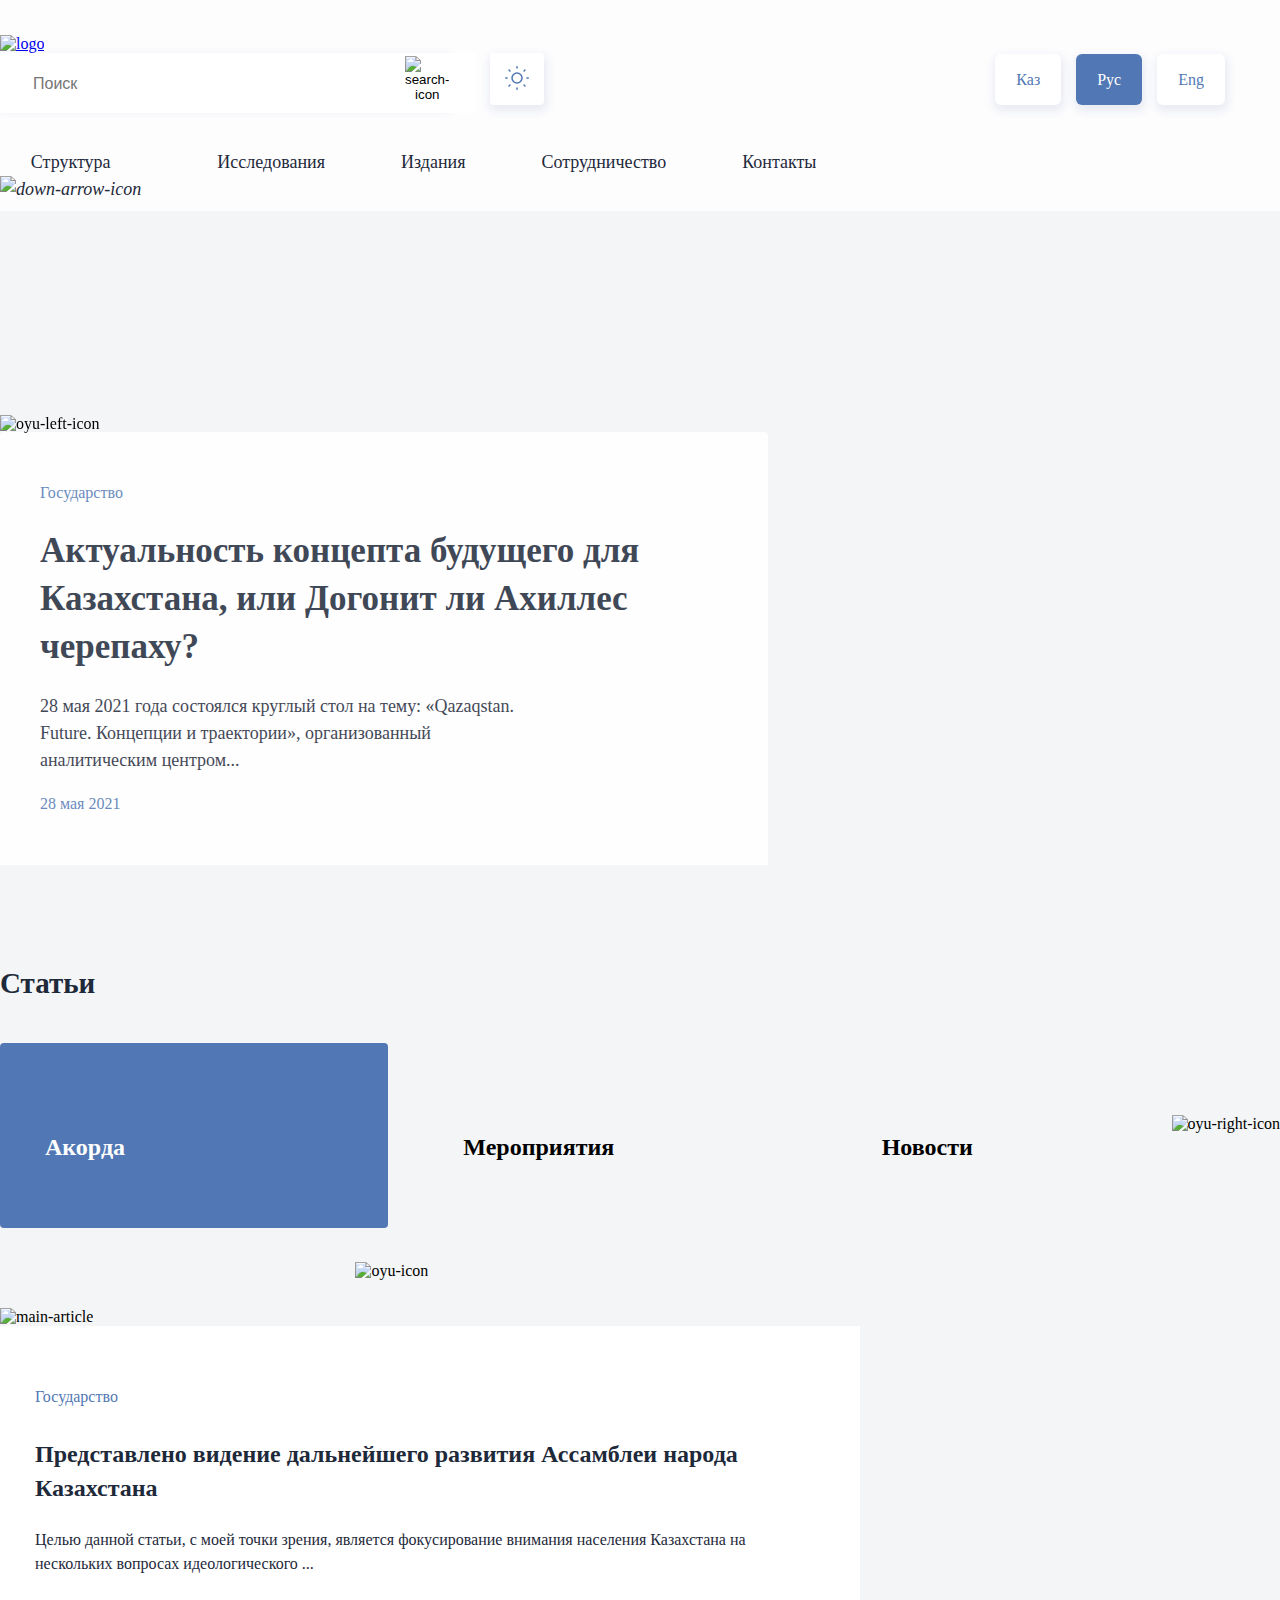
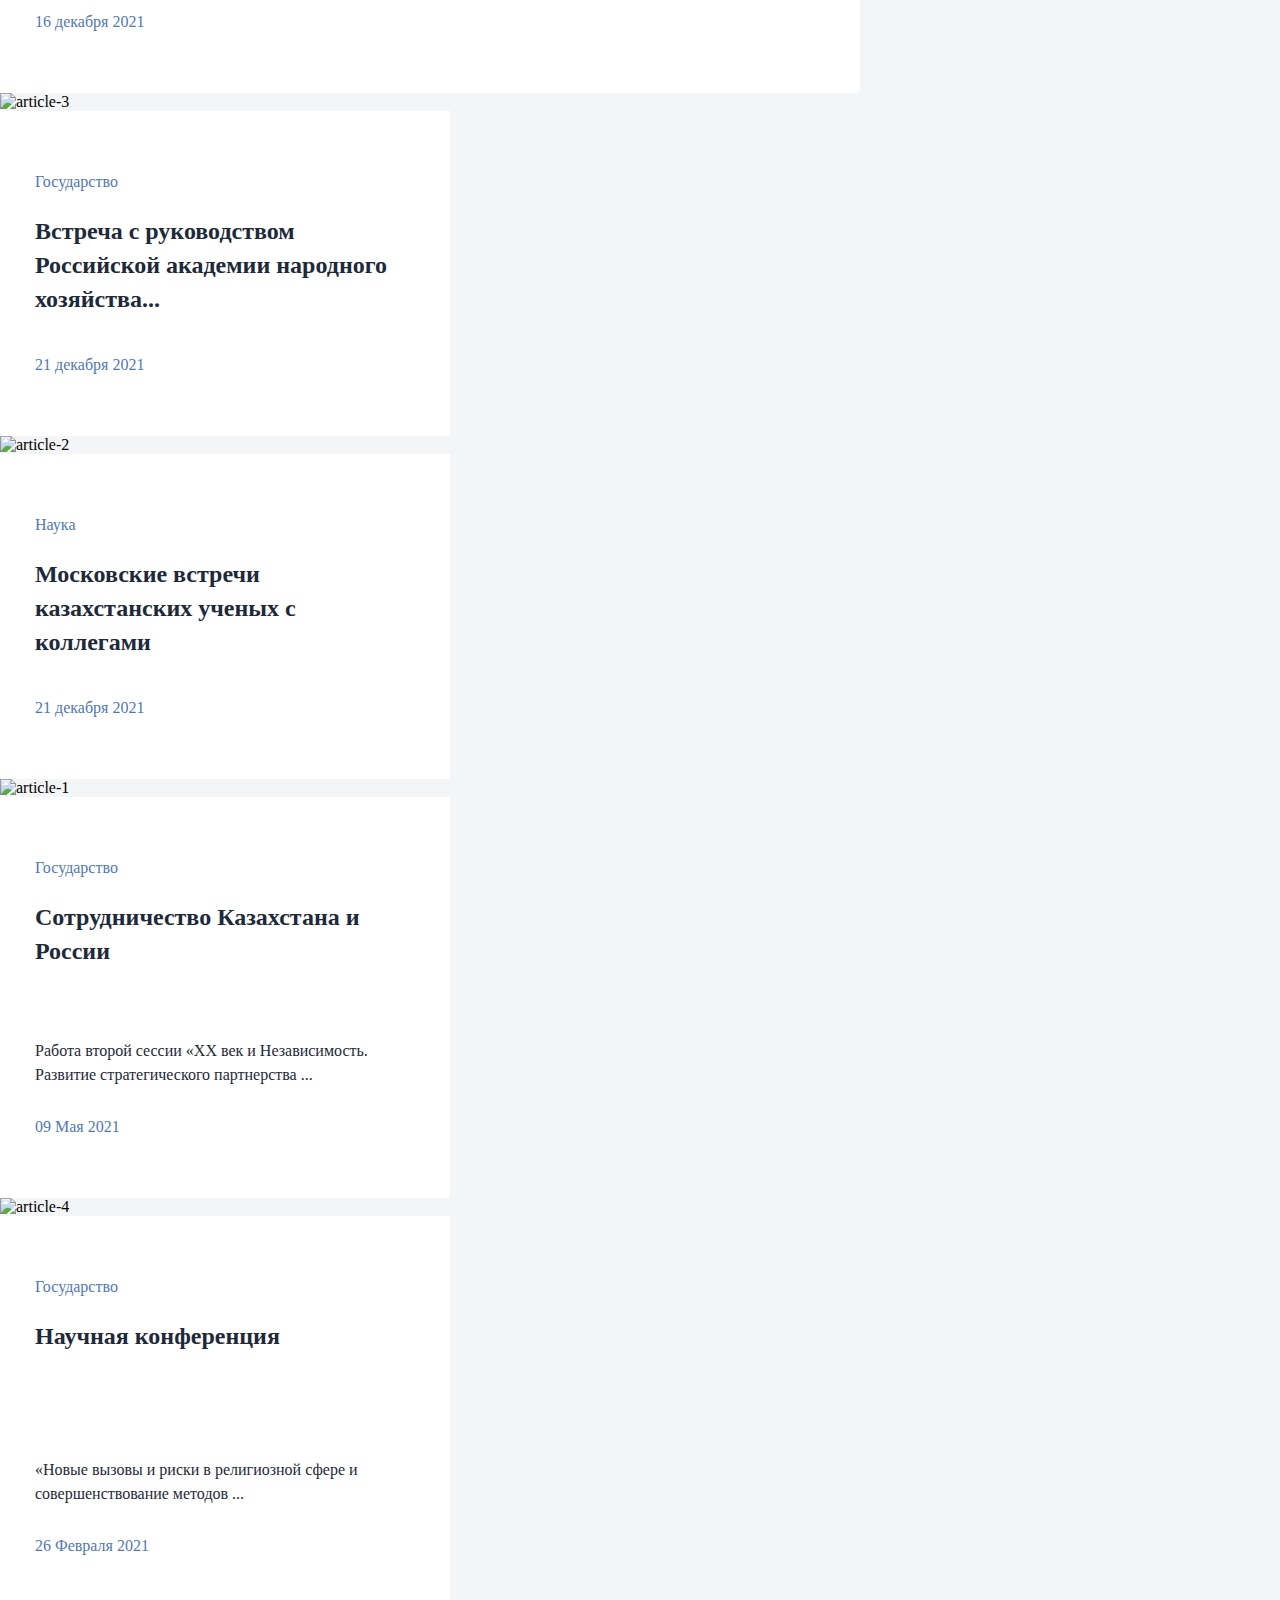
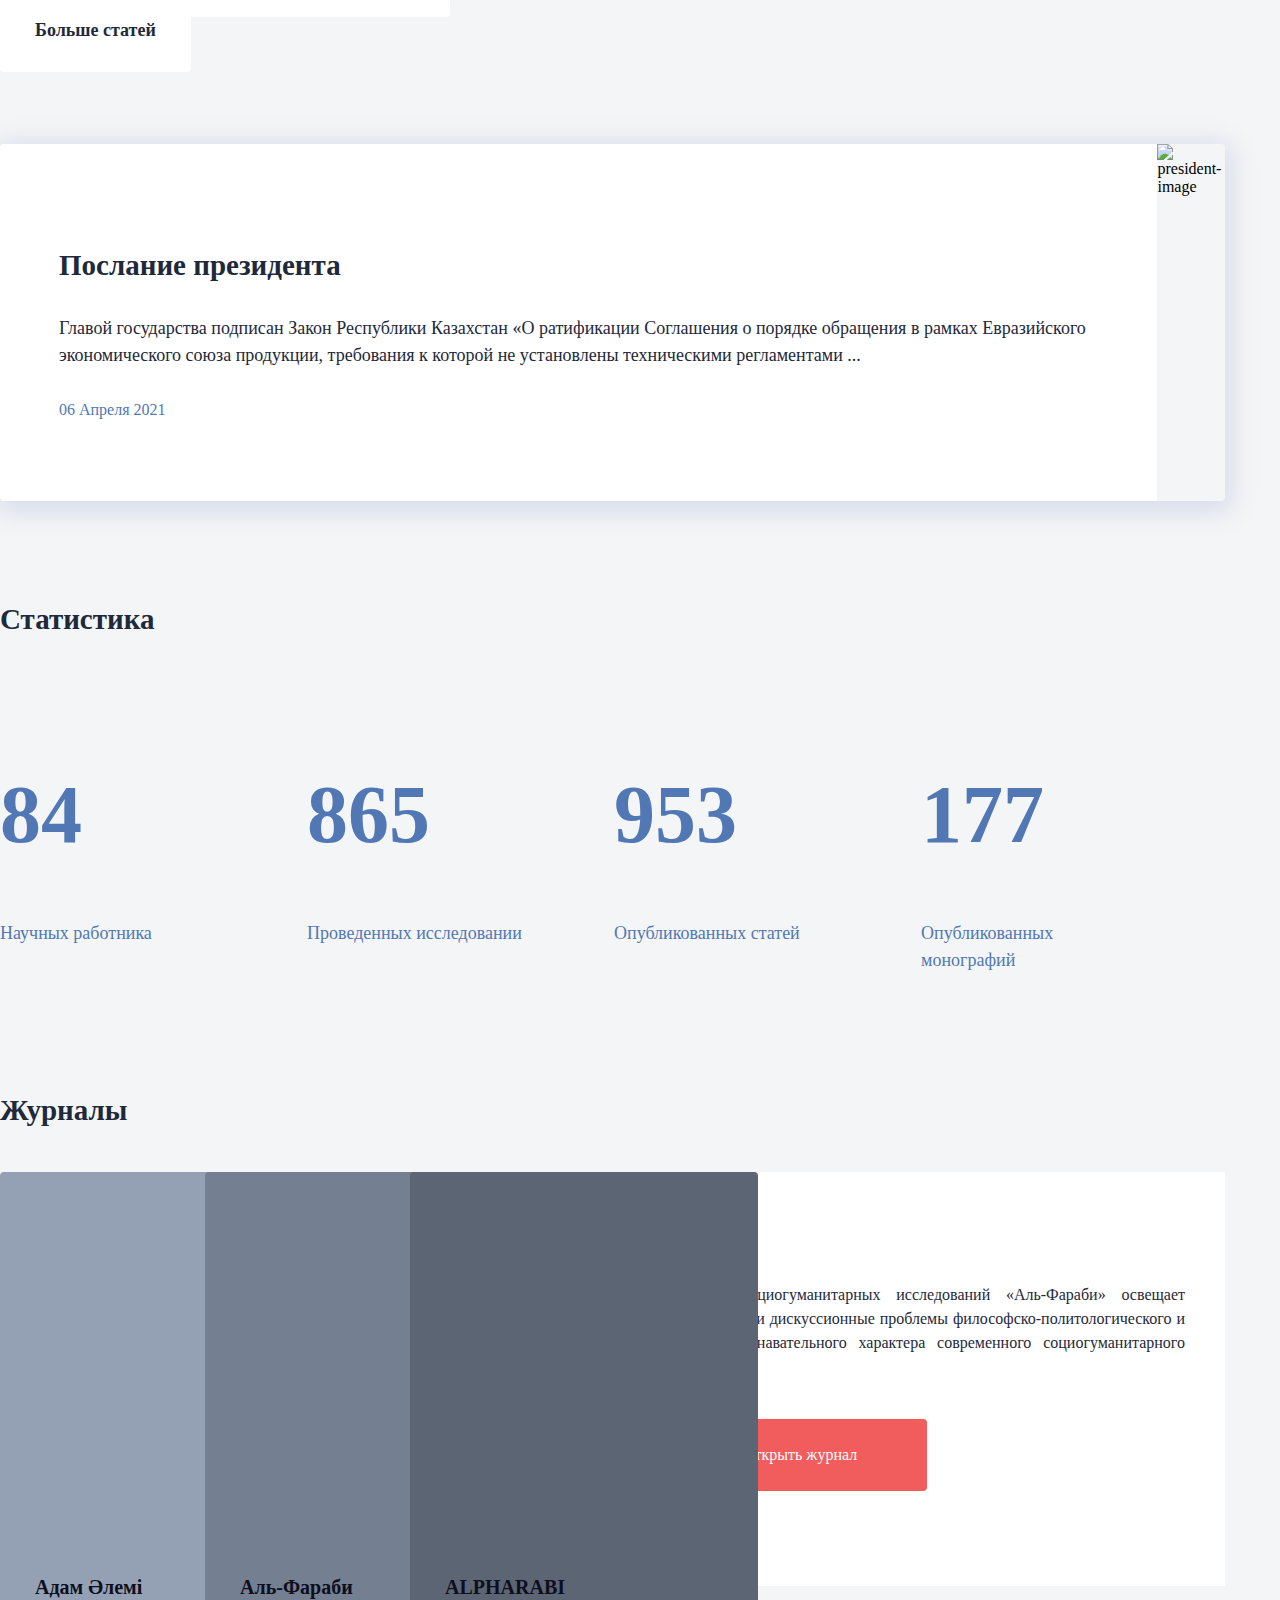
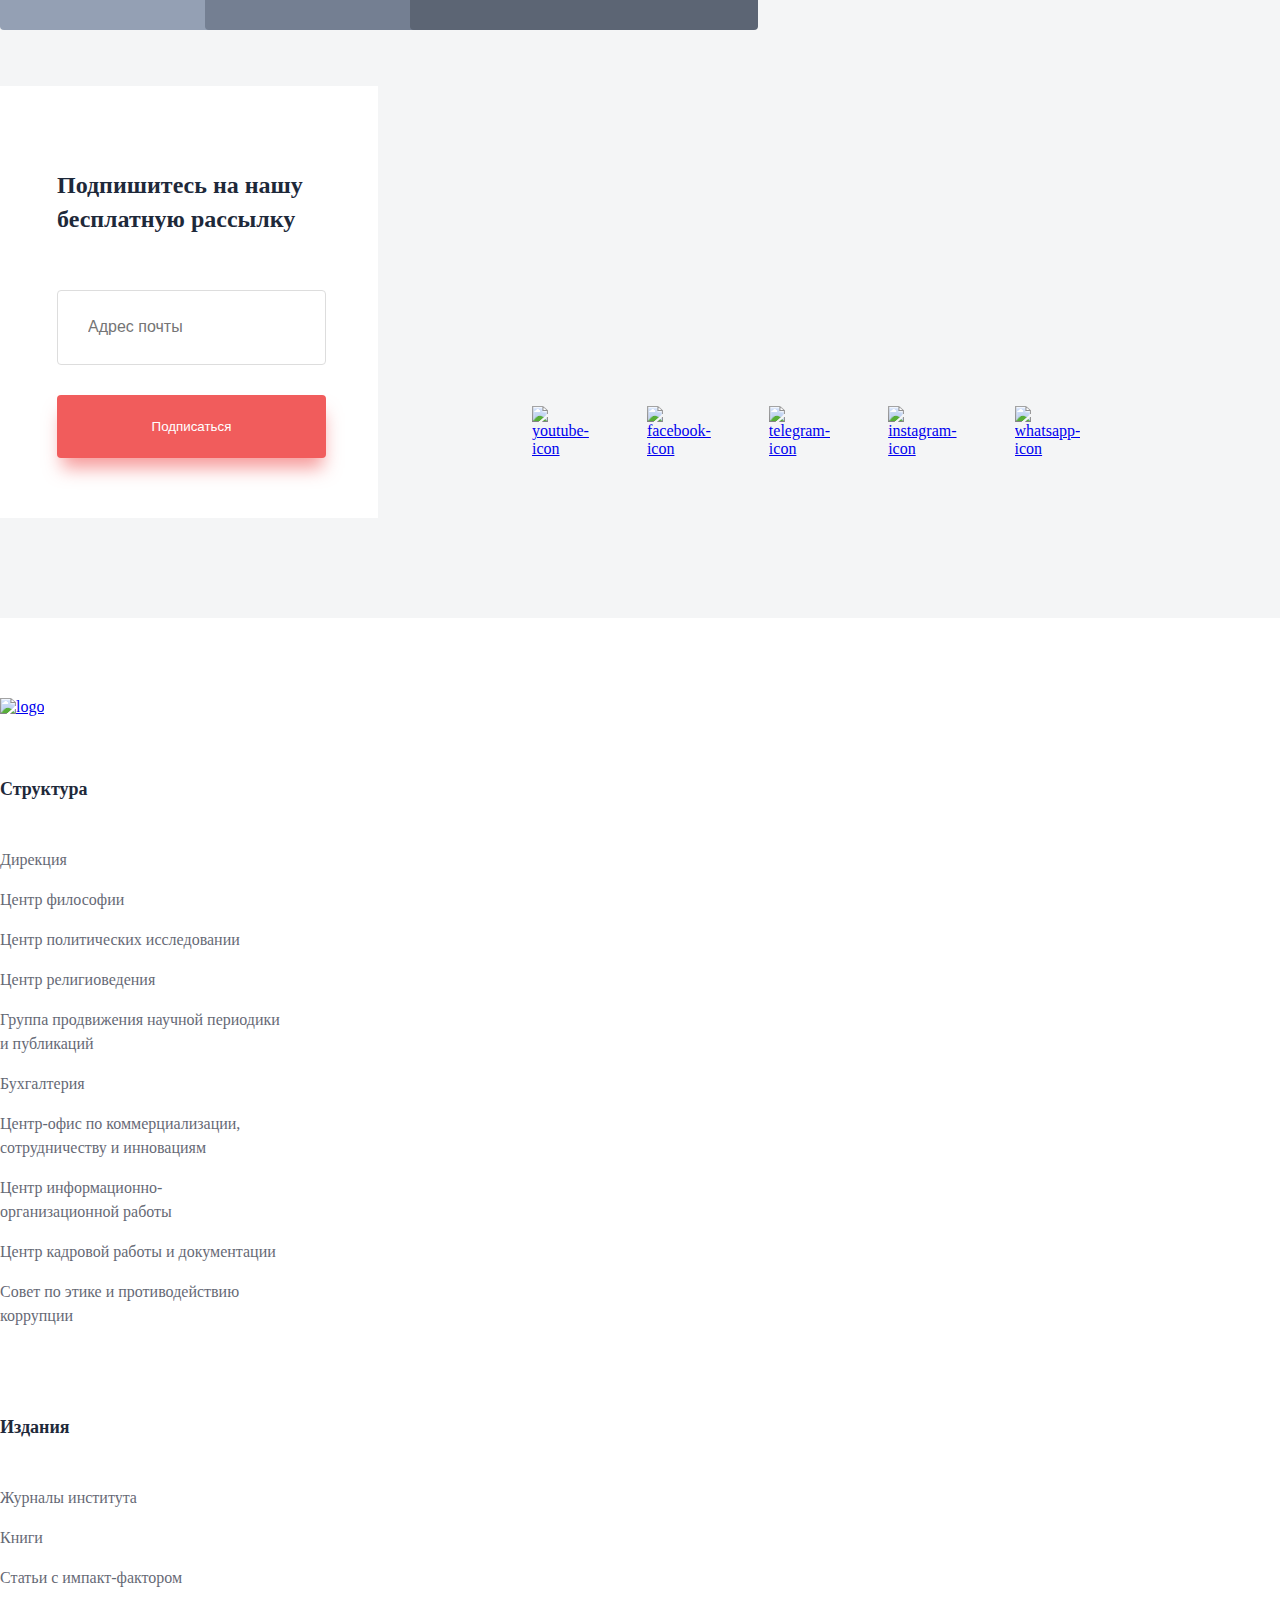
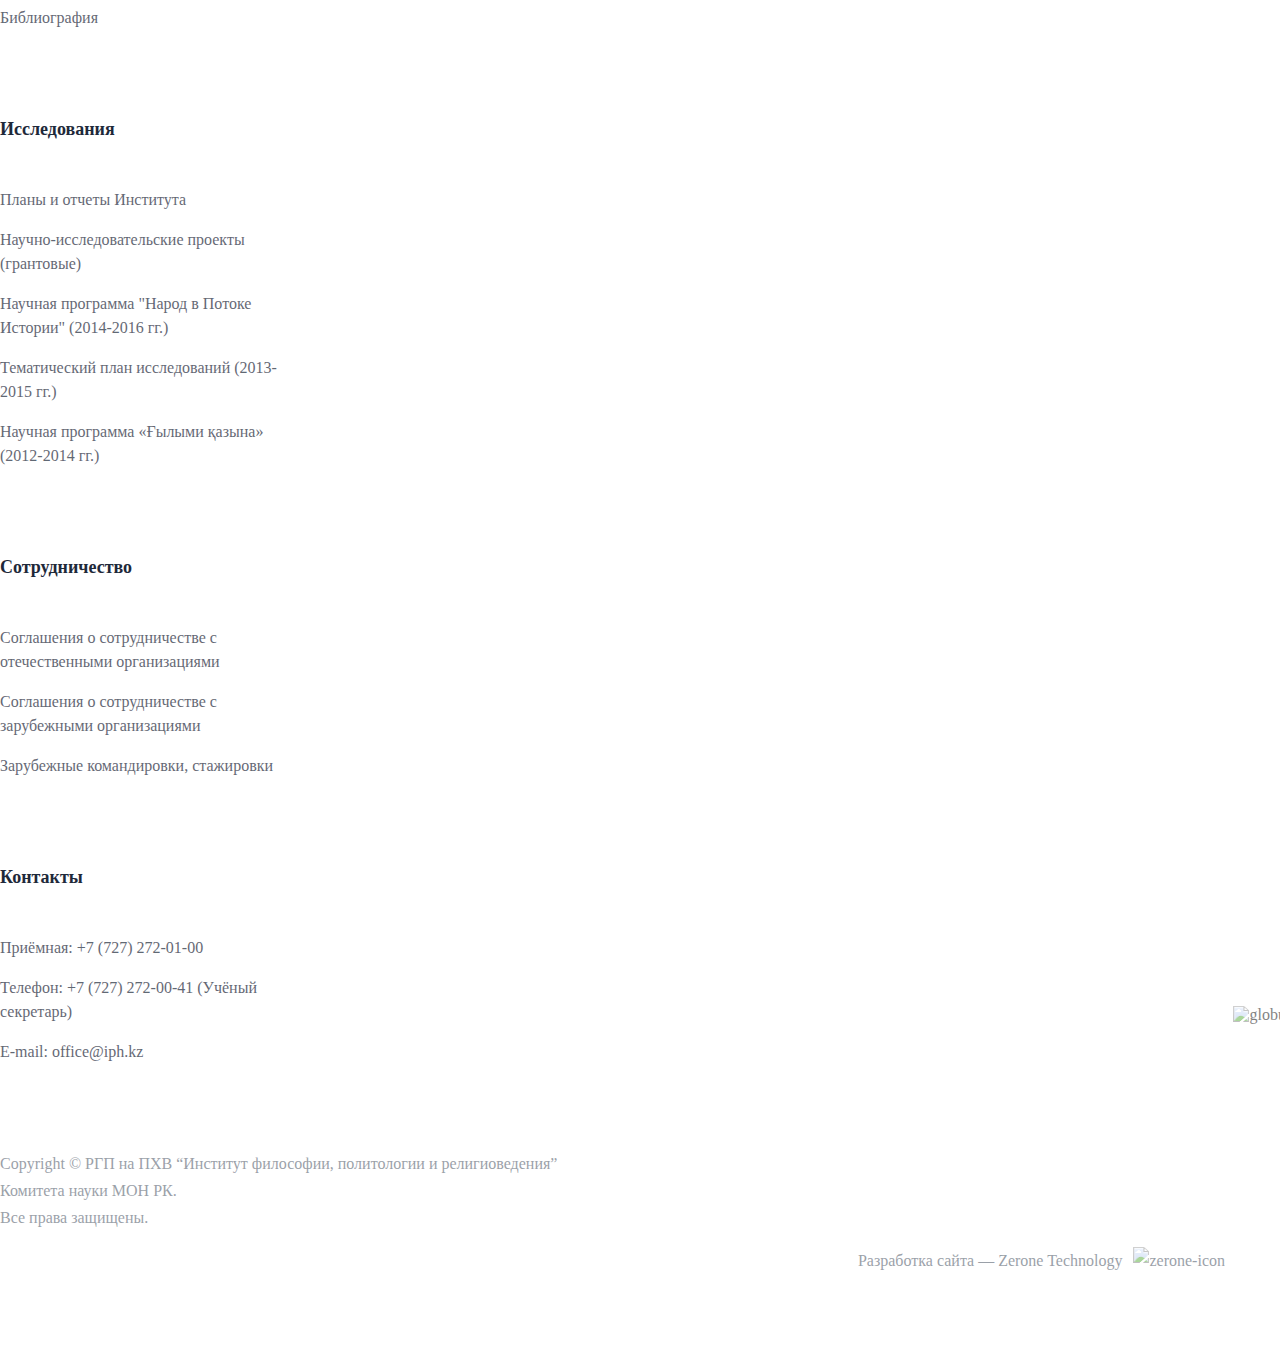
==== index.html @ f0c101c4 "adaptive and dark mode styles" ====
<!DOCTYPE html>
<html lang="ru">
<head>
    <meta charset="UTF-8">
    <meta http-equiv="X-UA-Compatible" content="IE=edge">
    <meta name="viewport" content="width=device-width, initial-scale=1.0">
    <title>Главная</title>
    <link rel="stylesheet" href="css/bootstrap.min.css">
    <link rel="stylesheet" href="css/style.css">
</head>
<body>
    <header>
        <div class="container">
            <div class="header row align-items-center justify-content-space-between">
                <div class="logo col-lg-3 col-md-8">
                    <a href="/">
                        <img class="logo-img" src="img/logo/logo-header.png" alt="logo">
                    </a>
                </div>
                <div class="header-wrapper col-lg-9 col-md-12">
                    <div class="header-top">
                        <button type="submit" class="mobile-search-btn">
                            <img class="basic-search-icon" src="img/search-icon.svg" alt="search-icon">
                            <img class="dark-mode-search-icon" src="img/search-white-icon.svg" alt="search-white-icon">
                        </button>
                        <form class="search">
                            <input type="text" class="search-input" placeholder="Поиск">
                            <button type="submit">
                                <img class="basic-search-icon" src="img/search-icon.svg" alt="search-icon">
                                <img class="dark-mode-search-icon" src="img/search-white-icon.svg" alt="search-white-icon">
                            </button>
                        </form>
                        <div class="page-color-change-btns">
                            <img src="img/basic-theme-btn.svg" alt="basic-theme-btn">
                            <img src="img/dark-theme-btn.svg" alt="dark-theme-btn">
                        </div>
                        <div class="burger-menu">
                            <img src="img/burger-menu.svg" alt="burger-menu">
                        </div>
                        <div class="languages">
                            <a href="#" class="basic-btn lang-btn">Каз</a>
                            <a href="#" class="basic-btn lang-btn active">Рус</a>
                            <a href="#" class="basic-btn lang-btn">Eng</a>
                        </div>
                    </div>
                    <div class="header-nav" id="myTopnav">
                        <div class="dropdown">
                            <a class="dropbtn" href="/structure.html">Структура 
                                <i class="">
                                    <img class="basic-down-arrow-icon" src="img/down-arrow-icon.svg" alt="down-arrow-icon">
                                    <img class="dark-mode-down-arrow-icon" src="img/down-arrow-dark-mode-icon.svg" alt="down-arrow-dark-mode-icon">
                                </i>
                            </a>
                            <div class="dropdown-content d-flex">
                                <div class="left-side">
                                    <a href="#">Дирекция</a>
                                    <a href="#">Центр философии</a>
                                    <a href="#">Центр политических исследовании</a>
                                    <a href="#">Центр религиоведения</a>
                                    <a href="#">Группа продвижения научной периодики и публикаций</a>
                                    <a href="#">Бухгалтерия</a>
                                </div>
                                <div class="right-side">
                                    <a href="#">Центр-офис по коммерциализации, сотрудничеству и инновациям</a>
                                    <a href="#">Центр информационно-организационной работы</a>
                                    <a href="#">Центр кадровой работы и документации</a>
                                    <a href="structure-protiv-korruptsiya.html">Совет по этике и противодействию коррупции</a>
                                </div>
                            </div>
                        </div> 
                        <div class="dropdown">
                            <a class="dropbtn" href="#">Исследования 
                                <i class="">
                                    <img class="basic-down-arrow-icon" src="img/down-arrow-icon.svg" alt="">
                                    <img class="dark-mode-down-arrow-icon" src="img/down-arrow-dark-mode-icon.svg" alt="down-arrow-dark-mode-icon">
                                </i>
                            </a>
                            <div class="dropdown-content">
                                <a href="#">Планы и отчеты Института</a>
                                <a href="#">Научно-исследовательские проекты (грантовые)</a>
                                <a href="#">Научная программа "Народ в Потоке Истории" (2014-2016 гг.)</a>
                                <a href="#">Тематический план исследований (2013-2015 гг.)</a>
                                <a href="#">Научная программа «Ғылыми қазына» (2012-2014 гг.)</a>
                            </div>
                        </div>
                        <div class="dropdown">
                            <a class="dropbtn" href="#">Издания 
                                <i class="">
                                    <img class="basic-down-arrow-icon" src="img/down-arrow-icon.svg" alt="">
                                    <img class="dark-mode-down-arrow-icon" src="img/down-arrow-dark-mode-icon.svg" alt="down-arrow-dark-mode-icon">
                                </i>
                            </a>
                            <div class="dropdown-content">
                                <a href="soglashenie-o-sotrudnichestvo-kaz.html">Журналы института</a>
                                <a href="#">Книги</a>
                                <a href="#">Статьи с импакт-фактором</a>
                                <a href="#">Библиография</a>
                            </div>
                        </div>
                        <div class="dropdown">
                            <a class="dropbtn" href="#">Cотрудничество 
                                <i class="">
                                    <img class="basic-down-arrow-icon" src="img/down-arrow-icon.svg" alt="">
                                    <img class="dark-mode-down-arrow-icon" src="img/down-arrow-dark-mode-icon.svg" alt="down-arrow-dark-mode-icon">
                                </i>
                            </a>
                            <div class="dropdown-content">
                                <a href="soglashenie-o-sotrudnichestvo.html">Соглашения о сотрудничестве с отечественными организациями</a>
                                <a href="#">Соглашения о сотрудничестве с зарубежными организациями</a>
                                <a href="#">Зарубежные командировки, стажировки</a>
                            </div>
                        </div>
                        <div class="dropdown">
                            <a class="dropbtn" href="contact.html">
                                Контакты
                            </a>
                        </div>
                        <a href="javascript:void(0);" style="font-size:15px;" class="icon" onclick="myFunction()">&#9776;</a>
                    </div>
                </div>
            </div>
        </div>
    </header>
    <div class="body">
        <div class="main-banner">
            <img src="img/main-banner-mobile.png" alt="" class="mobile-main-banner">
            <div class="container">
                <div class="row">
                    <div class="banner-info">
                        <span class="banner-section">
                            Государство
                        </span>
                        <h1 class="banner-name">
                            Актуальность концепта будущего для Казахстана, или Догонит ли Ахиллес черепаху?
                        </h1>
                        <p class="banner-description">
                            28 мая 2021 года состоялся круглый стол на тему: «Qazaqstan. Future. Концепции и траектории», организованный аналитическим центром...
                        </p>
                        <span class="banner-date">
                            28 мая 2021
                        </span>
                    </div>
                </div>
            </div>
        </div>
        <img class="background-icon-left" src="img/oyu-left-icon.svg" alt="oyu-left-icon">
        <div class="container">
            <div class="article">
                
                <h2 class="name-article">
                    Статьи
                </h2>
    
                <div class="articles">
                    <div class="article-item acorda tab active" data-tab-target="#tab1">
                        <a>
                            <h3 >
                                Акорда
                            </h3>
                            <img class="oyu-icon" src="img/oyu-icon.svg" alt="oyu-icon">
                        </a>
                    </div>
                    <div class="article-item actions tab" data-tab-target="#tab2">
                        <a>
                            <h3>
                                Мероприятия
                            </h3>
                            <img class="oyu-icon" src="img/oyu-icon.svg" alt="oyu-icon">
                        </a>
                    </div>
                    <div class="article-item news tab" data-tab-target="#tab3">
                        <a>
                            <h3>
                                Новости
                            </h3>
                            <img class="oyu-icon" src="img/oyu-icon.svg" alt="oyu-icon">
                        </a>
                    </div>
                    <div class="article-item news tab more-artiles-mobile-btn" data-tab-target="#tab3">
                        <a href="" class="all-articles-btn">
                            <h3>
                                Больше статей
                            </h3>
                            <img class="oyu-icon" src="img/oyu-icon.svg" alt="oyu-icon">
                        </a>
                    </div>
                </div>
    
                <div id="tab1" data-tab-content class="articles-block active">
                    <div class="row">
                        <div class="col-lg-8 col-md-12 d-flex flex-wrap gap-30">
                            <div class="main-article">
                                <img src="img/article-1.png" alt="main-article">
                                <div class="card-info">
                                    <span class="section-name">
                                        Государство
                                    </span>
                                    <h3 class="card-name">
                                        <a href="article-detailed.html">
                                            Представлено видение дальнейшего развития Ассамблеи народа Казахстана
                                        </a>
                                    </h3>
                                    <p class="card-description">
                                        Целью данной статьи, с моей точки зрения, является фокусирование внимания населения Казахстана на нескольких вопросах идеологического ...
                                    </p>
                                    <span>16 декабря 2021</span>
                                </div>
                            </div>
                            <div class="card-item">
                                <img src="img/article-3.png" alt="article-3">
                                <div class="card-info">
                                    <span class="section-name">
                                        Государство
                                    </span>
                                    <h3 class="card-name">
                                        <a href="#">
                                            Встреча с руководством Российской академии народного хозяйства...
                                        </a>
                                    </h3>
                                    <p class="card-description">
                                        
                                    </p>
                                    <span>21 декабря 2021</span>
                                </div>
                            </div>
                            <div class="card-item">
                                <img src="img/article-2.png" alt="article-2">
                                <div class="card-info">
                                    <span class="section-name">
                                        Наука
                                    </span>
                                    <h3 class="card-name">
                                        <a href="#">
                                            Московские встречи казахстанских ученых с коллегами
                                        </a>
                                    </h3>
                                    <p class="card-description">
                                        
                                    </p>
                                    <span>21 декабря 2021</span>
                                </div>
                            </div>
                        </div>
                        <div class="col-lg-4 col-md-12 d-flex flex-column gap-30">
                            <div class="card-item">
                                <img src="img/article-1.png" alt="article-1">
                                <div class="card-info">
                                    <span class="section-name">
                                        Государство
                                    </span>
                                    <h3 class="card-name">
                                        <a href="#">
                                            Сотрудничество Казахстана и России
                                        </a>
                                    </h3>
                                    <p class="card-description">
                                        Работа второй сессии «XX век и Независимость. Развитие стратегического партнерства ...
                                    </p>
                                    <span>09 Мая 2021</span>
                                </div>
                            </div>
                            <div class="card-item">
                                <img src="img/article-4.png" alt="article-4">
                                <div class="card-info">
                                    <span class="section-name">
                                        Государство
                                    </span>
                                    <h3 class="card-name">
                                        <a href="#">
                                            Научная конференция
                                        </a>
                                    </h3>
                                    <p class="card-description">
                                        «Новые вызовы и риски в религиозной сфере и совершенствование методов ...
                                    </p>
                                    <span>26 Февраля 2021</span>
                                </div>
                            </div>
                            <a href="#" class="all-articles-btn">
                                Больше статей
                            </a>
                        </div>
                    </div>
                </div>
                <!-- Tab 2 -->
                <div id="tab2" data-tab-content class="articles-block">
                    <div class="row">
                        <div class="col-lg-8 col-md-12 d-flex flex-wrap gap-30">
                            <div class="main-article">
                                <img src="img/article-3.png" alt="main-article">
                                <div class="card-info">
                                    <span class="section-name">
                                        Государство
                                    </span>
                                    <h3 class="card-name">
                                        <a href="#">
                                            Представлено видение дальнейшего развития Ассамблеи народа Казахстана
                                        </a>
                                    </h3>
                                    <p class="card-description">
                                        Целью данной статьи, с моей точки зрения, является фокусирование внимания населения Казахстана на нескольких вопросах идеологического ...
                                    </p>
                                    <span>16 декабря 2021</span>
                                </div>
                            </div>
                            <div class="card-item">
                                <img src="img/article-3.png" alt="article-3">
                                <div class="card-info">
                                    <span class="section-name">
                                        Государство
                                    </span>
                                    <h3 class="card-name">
                                        <a href="#">
                                            Встреча с руководством Российской академии народного хозяйства...
                                        </a>
                                    </h3>
                                    <p class="card-description">
                                        
                                    </p>
                                    <span>21 декабря 2021</span>
                                </div>
                            </div>
                            <div class="card-item">
                                <img src="img/article-2.png" alt="article-2">
                                <div class="card-info">
                                    <span class="section-name">
                                        Наука
                                    </span>
                                    <h3 class="card-name">
                                        <a href="#">
                                            Московские встречи казахстанских ученых с коллегами
                                        </a>
                                    </h3>
                                    <p class="card-description">
                                        
                                    </p>
                                    <span>21 декабря 2021</span>
                                </div>
                            </div>
                        </div>
                        <div class="col-lg-4 col-md-12 d-flex flex-column gap-30">
                            <div class="card-item">
                                <img src="img/article-4.png" alt="article-1">
                                <div class="card-info">
                                    <span class="section-name">
                                        Государство
                                    </span>
                                    <h3 class="card-name">
                                        <a href="#">
                                            Сотрудничество Казахстана и России
                                        </a>
                                    </h3>
                                    <p class="card-description">
                                        Работа второй сессии «XX век и Независимость. Развитие стратегического партнерства ...
                                    </p>
                                    <span>09 Мая 2021</span>
                                </div>
                            </div>
                            <div class="card-item">
                                <img src="img/article-4.png" alt="article-4">
                                <div class="card-info">
                                    <span class="section-name">
                                        Государство
                                    </span>
                                    <h3 class="card-name">
                                        <a href="#">
                                            Научная конференция
                                        </a>
                                    </h3>
                                    <p class="card-description">
                                        «Новые вызовы и риски в религиозной сфере и совершенствование методов ...
                                    </p>
                                    <span>26 Февраля 2021</span>
                                </div>
                            </div>
                            <a href="#" class="all-articles-btn">
                                Больше статей
                            </a>
                        </div>
                    </div>
                </div>
                <!-- Tab 3 -->
                <div id="tab3" data-tab-content class="articles-block">
                    <div class="row">
                        <div class="col-lg-8 col-md-12 d-flex flex-wrap gap-30">
                            <div class="main-article">
                                <img src="img/article-2.png" alt="main-article">
                                <div class="card-info">
                                    <span class="section-name">
                                        Государство
                                    </span>
                                    <h3 class="card-name">
                                        <a href="#">
                                            Представлено видение дальнейшего развития Ассамблеи народа Казахстана
                                        </a>
                                    </h3>
                                    <p class="card-description">
                                        Целью данной статьи, с моей точки зрения, является фокусирование внимания населения Казахстана на нескольких вопросах идеологического ...
                                    </p>
                                    <span>16 декабря 2021</span>
                                </div>
                            </div>
                            <div class="card-item">
                                <img src="img/article-3.png" alt="article-3">
                                <div class="card-info">
                                    <span class="section-name">
                                        Государство
                                    </span>
                                    <h3 class="card-name">
                                        <a href="#">
                                            Встреча с руководством Российской академии народного хозяйства...
                                        </a>
                                    </h3>
                                    <p class="card-description">
                                        
                                    </p>
                                    <span>21 декабря 2021</span>
                                </div>
                            </div>
                            <div class="card-item">
                                <img src="img/article-2.png" alt="article-2">
                                <div class="card-info">
                                    <span class="section-name">
                                        Наука
                                    </span>
                                    <h3 class="card-name">
                                        <a href="#">
                                            Московские встречи казахстанских ученых с коллегами
                                        </a>
                                    </h3>
                                    <p class="card-description">
                                        
                                    </p>
                                    <span>21 декабря 2021</span>
                                </div>
                            </div>
                        </div>
                        <div class="col-lg-4 col-md-12 d-flex flex-column gap-30">
                            <div class="card-item">
                                <img src="img/article-3.png" alt="article-1">
                                <div class="card-info">
                                    <span class="section-name">
                                        Государство
                                    </span>
                                    <h3 class="card-name">
                                        <a href="#">
                                            Сотрудничество Казахстана и России
                                        </a>
                                    </h3>
                                    <p class="card-description">
                                        Работа второй сессии «XX век и Независимость. Развитие стратегического партнерства ...
                                    </p>
                                    <span>09 Мая 2021</span>
                                </div>
                            </div>
                            <div class="card-item">
                                <img src="img/article-4.png" alt="article-4">
                                <div class="card-info">
                                    <span class="section-name">
                                        Государство
                                    </span>
                                    <h3 class="card-name">
                                        <a href="#">
                                            Научная конференция
                                        </a>
                                    </h3>
                                    <p class="card-description">
                                        «Новые вызовы и риски в религиозной сфере и совершенствование методов ...
                                    </p>
                                    <span>26 Февраля 2021</span>
                                </div>
                            </div>
                            <a href="#" class="all-articles-btn">
                                Больше статей
                            </a>
                        </div>
                    </div>
                </div>
            </div>
            <div class="info-block">
                <div class="info-block-wrapper">
                    <div class="left-side">
                        <h2 class="info-name">
                            Послание президента
                        </h2>
                        <p class="info-description">
                            Главой государства подписан Закон Республики Казахстан «О ратификации Соглашения о порядке обращения в рамках Евразийского экономического союза продукции, требования к которой не установлены техническими регламентами ... 
                        </p>
                        <span class="info-date">
                            06 Апреля 2021
                        </span>
                    </div>
                    <div class="right-side">
                        <img src="img/president-image.png" alt="president-image">
                    </div>
                </div>
            </div>
            <div class="statistic-block">
                <h2>
                    Статистика
                </h2>
                <div class="statistic-wrapper">
                    <div class="statistic-item">
                        <h1>
                            84
                        </h1>
                        <p>             
                            Научных работника
                        </p>
                    </div>
                    <div class="statistic-item">
                        <h1>
                            865
                        </h1>
                        <p>             
                            Проведенных исследовании
                        </p>
                    </div>
                    <div class="statistic-item">
                        <h1>
                            953
                        </h1>
                        <p>
                            Опубликованных статей
                        </p>
                    </div>
                    <div class="statistic-item">
                        <h1>
                            177
                        </h1>
                        <p>                           
                            Опубликованных монографий
                        </p>
                    </div>
                </div>
            </div>
    
            <div class="journal-block">
                <h2>
                    Журналы
                </h2>
                <div class="journal-wrapper">
                    <div class="journal-item-block">
                        <div class="journal-item test">
                            <div>Адам Әлемі</div> 
                        </div>
                        <div class="journal-item test">
                            <div>Аль-Фараби</div>
                        </div>
                        <div class="journal-item test">
                            <div>ALPHARABI</div>
                        </div>
                    </div>
                    <div class="journal-description">
                        <p>
                            Журнал социогуманитарных исследований «Аль-Фараби» освещает актуальные и дискуссионные проблемы философско-политологического и духовно-познавательного характера современного социогуманитарного знания.
                        </p>
                        <a href="#" class="journal-btn">
                            Открыть журнал
                        </a>
                    </div>
                </div>
            </div>
            <div class="feedback-block">
                <div class="left-side">
                    <form action="">
                        <h3>
                            Подпишитесь на нашу бесплатную рассылку
                        </h3>
                        <input type="text" name="" id="" placeholder="Адрес почты">
                        <button type="submit" class="feedback-btn">Подписаться</button>
                    </form>
                    
                </div>
                <div class="right-side basic-right-side">
                    <a href="#"><img src="img/youtube-icon.svg" alt="youtube-icon"></a>
                    <a href="#"><img src="img/facebook-icon.svg" alt="facebook-icon"></a>
                    <a href="#"><img src="img/telegram-icon.svg" alt="telegram-icon"></a>
                    <a href="#"><img src="img/instagram-icon.svg" alt="instagram-icon"></a>
                    <a href="#"><img src="img/whatsapp-icon.svg" alt="whatsapp-icon"></a>
                </div>
                <div class="right-side dark-mode-right-side">
                    <a href="#"><img src="img/youtube-icon-dark-mode.svg" alt="youtube-icon"></a>
                    <a href="#"><img src="img/facebook-icon-dark-mode.svg" alt="facebook-icon"></a>
                    <a href="#"><img src="img/telegram-icon-dark-mode.svg" alt="telegram-icon"></a>
                    <a href="#"><img src="img/instagram-icon-dark-mode.svg" alt="instagram-icon"></a>
                    <a href="#"><img src="img/whatsapp-icon-dark-mode.svg" alt="whatsapp-icon"></a>
                </div>
            </div>
        </div>
        <img class="background-right-icon" src="img/oyu-right-icon.svg" alt="oyu-right-icon">
    </div>
    <footer>
        <div class="container">
            <img src="img/globus-icon.png" alt="globus-icon" class="footer-background-img">
            <div class="row">
                <div class="col-lg-12">
                    <div class="logo">
                        <a href="/index.html">
                            <img class="logo-img" src="img/logo/logo-footer.png" alt="logo">                            
                        </a>
                    </div>
                    <div class="scroll-top-btn">
                        <img src="img/up-arrow-icon.svg" alt="up">
                    </div>
                </div>
                <div class="col-sm-12 mobile-social-icons">
                    <div class="right-side basic-right-side">
                        <a href="#"><img src="img/youtube-icon.svg" alt="youtube-icon"></a>
                        <a href="#"><img src="img/facebook-icon.svg" alt="facebook-icon"></a>
                        <a href="#"><img src="img/telegram-icon.svg" alt="telegram-icon"></a>
                        <a href="#"><img src="img/instagram-icon.svg" alt="instagram-icon"></a>
                        <a href="#"><img src="img/whatsapp-icon.svg" alt="whatsapp-icon"></a>
                    </div>
                    <div class="right-side dark-mode-right-side">
                        <a href="#"><img src="img/youtube-icon-dark-mode.svg" alt="youtube-icon"></a>
                        <a href="#"><img src="img/facebook-icon-dark-mode.svg" alt="facebook-icon"></a>
                        <a href="#"><img src="img/telegram-icon-dark-mode.svg" alt="telegram-icon"></a>
                        <a href="#"><img src="img/instagram-icon-dark-mode.svg" alt="instagram-icon"></a>
                        <a href="#"><img src="img/whatsapp-icon-dark-mode.svg" alt="whatsapp-icon"></a>
                    </div>
                </div>
                <div class="footer-menu col-lg-4 col-md-12">
                    <ul class="footer-menu-list">
                        <li>
                            <a href="#">
                                Структура
                            </a>
                        </li>
                        <li>
                            <a href="#">
                                Дирекция
                            </a>
                        </li>
                        <li>
                            <a href="#">
                                Центр философии
                            </a>
                        </li>
                        <li>
                            <a href="#">
                                Центр политических исследовании
                            </a>
                        </li>
                        <li>
                            <a href="#">
                                Центр религиоведения
                            </a>
                        </li>
                        <li>
                            <a href="#">
                                Группа продвижения научной периодики и публикаций
                            </a>
                        </li>
                        <li>
                            <a href="#">
                                Бухгалтерия
                            </a>
                        </li>
                        <li>
                            <a href="#">
                                Центр-офис по коммерциализации, сотрудничеству и инновациям
                            </a>
                        </li>
                        <li>
                            <a href="#">
                                Центр информационно-организационной работы
                            </a>
                        </li>
                        <li>
                            <a href="#">
                                Центр кадровой работы и документации
                            </a>
                        </li>
                        <li>
                            <a href="#">
                                Совет по этике и противодействию коррупции
                            </a>
                        </li>
                    </ul>
                    <ul class="footer-menu-list">
                        <li>
                            <a href="#">
                                Издания
                            </a>
                        </li>
                        <li>
                            <a href="#">
                                Журналы института
                            </a>
                        </li>
                        <li>
                            <a href="#">
                                Книги
                            </a>
                        </li>
                        <li>
                            <a href="#">
                                Статьи с импакт-фактором
                            </a>
                        </li>
                        <li>
                            <a href="#">
                                Библиография
                            </a>
                        </li>
                    </ul>
                </div>
                <div class="footer-menu col-lg-4 col-md-12">
                    <ul class="footer-menu-list">
                        <li>
                            <a href="#">
                                Исследования
                            </a>
                        </li>
                        <li>
                            <a href="#">
                                Планы и отчеты Института
                            </a>
                        </li>
                        <li>
                            <a href="#">
                                Научно-исследовательские проекты (грантовые)
                            </a>
                        </li>
                        <li>
                            <a href="#">
                                Научная программа "Народ в Потоке Истории" (2014-2016 гг.)
                            </a>
                        </li>
                        <li>
                            <a href="#">
                                Тематический план исследований (2013-2015 гг.)
                            </a>
                        </li>
                        <li>
                            <a href="#">
                                Научная программа «Ғылыми қазына» (2012-2014 гг.)
                            </a>
                        </li>
                    </ul>
                    <ul class="footer-menu-list">
                        <li>
                            <a href="#">
                                Cотрудничество
                            </a>
                        </li>
                        <li>
                            <a href="#">
                                Соглашения о сотрудничестве с отечественными организациями
                            </a>
                        </li>
                        <li>
                            <a href="#">
                                Соглашения о сотрудничестве        с зарубежными организациями
                            </a>
                        </li>
                        <li>
                            <a href="#">
                                Зарубежные командировки, стажировки
                            </a>
                        </li>
                    </ul>
                </div>
                <div class="footer-menu col-lg-4 col-md-12">
                    <ul class="footer-menu-list">
                        <li>
                            <a href="#">
                                Контакты
                            </a>
                        </li>
                        <li>
                            <a href="#">
                                Приёмная: +7 (727) 272-01-00
                            </a>
                        </li>
                        <li>
                            <a href="#">
                                Телефон: +7 (727) 272-00-41 (Учёный секретарь)
                            </a>
                        </li>
                        <li>
                            <a href="#">
                                E-mail: office@iph.kz
                            </a>
                        </li>
                    </ul>
                </div>
            </div>
            <div class="row copyright">
                <div class="col-lg-7">
                    <p>
                        Copyright © РГП на ПХВ “Институт философии, политологии и религиоведения”
                        <br>
                        Комитета науки МОН РК.
                        <br>
                        Все права защищены.

                    </p>
                </div>
                <div class="col-lg-5">
                    <p>
                        Разработка сайта — Zerone Technology <img src="img/zerone-icon.png" alt="zerone-icon">
                    </p>
                </div>
            </div>
        </div>
    </footer>

    <script src="https://ajax.googleapis.com/ajax/libs/jquery/3.5.1/jquery.min.js"></script>
    <script src="js/custom.js"></script>
</body>
</html>
---- css/style.css ----
body{margin:0;padding:0;font-family:Montserrat;font-style:normal;background:#F4F5F6}.basic-btn{border:none;outline:none;text-decoration:none;border-radius:6px}.gap-30{gap:30px;-webkit-box-pack:justify;-ms-flex-pack:justify;justify-content:space-between}.breadcrumb{margin-bottom:0px;padding-top:50px;-ms-flex-wrap:nowrap;flex-wrap:nowrap;padding-bottom:50px}.breadcrumb .breadcrumb-item{font-style:normal;font-weight:normal;font-size:14px;line-height:10px;display:inline-block;color:#1E293A;opacity:0.5;display:-webkit-box;display:-ms-flexbox;display:flex}.breadcrumb .breadcrumb-item a{color:#1E293A;text-decoration:none;white-space:nowrap;line-height:13px}.breadcrumb .breadcrumb-item i{color:#1E293A;margin:0px 18px}.breadcrumb .breadcrumb-item:last-child{opacity:1;pointer-events:none}.breadcrumb .breadcrumb-item:last-child a{white-space:normal}.breadcrumb .breadcrumb-item+.breadcrumb-item:before{content:none}header{position:relative;background:#ffffffd1;padding-top:35px;z-index:100}header .justify-content-space-between{-webkit-box-pack:justify;-ms-flex-pack:justify;justify-content:space-between}header .header-top{display:-webkit-box;display:-ms-flexbox;display:flex;-webkit-box-align:center;-ms-flex-align:center;align-items:center;margin-bottom:44px}header .header-top .page-color-change-btns{background:#ffffff;-webkit-box-shadow:1px 4px 10px 2px rgba(41,69,140,0.1);box-shadow:1px 4px 10px 2px rgba(41,69,140,0.1);border-radius:4px;padding:0 13px;width:-webkit-max-content;width:-moz-max-content;width:max-content;cursor:pointer;overflow:hidden;display:-webkit-box;display:-ms-flexbox;display:flex;-webkit-box-align:center;-ms-flex-align:center;align-items:center;-webkit-box-orient:vertical;-webkit-box-direction:normal;-ms-flex-direction:column;flex-direction:column;max-height:52px;-webkit-transition:0.5s;transition:0.5s}header .header-top .page-color-change-btns img{width:24px;height:24px;margin:13px}header .header-top .page-color-change-btns img:first-child{-webkit-transition:0.5s;transition:0.5s}header .header-top .page-color-change-btns img.transition-top{margin-top:-35px}header .header-top .burger-menu{background:#ffffff;-webkit-box-shadow:1px 4px 10px 2px rgba(41,69,140,0.1);box-shadow:1px 4px 10px 2px rgba(41,69,140,0.1);border-radius:4px;padding:13px;width:-webkit-max-content;width:-moz-max-content;width:max-content;cursor:pointer}header .header-top .page-color-change-btns.dark-color{background:#2E3740}header .header-top .burger-menu{display:none}header .header-top .languages{display:-webkit-box;display:-ms-flexbox;display:flex;-webkit-box-align:center;-ms-flex-align:center;align-items:center;gap:15px;width:100%;-webkit-box-pack:end;-ms-flex-pack:end;justify-content:end}header .header-top .languages .lang-btn{font-style:normal;font-weight:normal;font-size:16px;line-height:24px;background:#ffffff;color:#5178B4;padding:14px 21px 13px;position:relative;overflow:hidden;-webkit-box-shadow:1px 4px 10px 2px rgba(41,69,140,0.1);box-shadow:1px 4px 10px 2px rgba(41,69,140,0.1)}header .header-top .languages .lang-btn:after{content:"";position:absolute;left:auto;right:auto;height:4px;width:0;left:0;bottom:0;-webkit-transition:0.2s;transition:0.2s;background:#5178B4}header .header-top .languages .lang-btn:hover:after{width:100%;-webkit-transition:0.2s;transition:0.2s}header .header-top .languages .lang-btn:focus{background:#5178B4;color:#ffffff}header .header-top .languages .lang-btn.active{background:#5178B4;color:#ffffff}.logo{max-width:256px}.logo .logo-img{max-width:100%;height:auto}form.search{position:relative;width:100%;max-width:450px;-webkit-box-shadow:1px 4px 10px 2px rgba(41,69,140,0.1);box-shadow:1px 4px 10px 2px rgba(41,69,140,0.1);border-radius:4px;margin-right:40px;max-height:52px}form.search .search-input{color:#1E293A;border-radius:4px;font-weight:normal;font-size:16px;line-height:20px;padding:21px 33px 19px;width:calc(100% - 40px);border:none;outline:none;background:#ffffff;border-radius:4px;max-height:51px}form.search button{position:absolute;top:0;right:0px;width:51px;height:51px;border:none;background:#ffffff;border-radius:0 4px 4px 0;cursor:pointer}form.search .dark-mode-search-icon{display:none}.header-nav{overflow:hidden;background:transparent;display:-webkit-box;display:-ms-flexbox;display:flex;gap:76px}.header-nav a{float:left;display:block;color:#1E293A;text-align:center;text-decoration:none;font-size:17px}.header-nav .icon{display:none}.header-nav .dropdown{float:left;overflow:hidden;position:initial}.header-nav .dropdown:first-child{margin-left:0px}.header-nav .dropdown .dropbtn{font-weight:normal;font-size:18px;line-height:27px;border:none;outline:none;color:#1E293A;background-color:inherit;font-family:inherit;margin:0;display:-webkit-box;display:-ms-flexbox;display:flex;-webkit-box-orient:vertical;-webkit-box-direction:normal;-ms-flex-direction:column;flex-direction:column;-webkit-box-align:center;-ms-flex-align:center;align-items:center;position:relative}.header-nav .dropdown .dropbtn i{margin-bottom:8px}.header-nav .dropdown .dropbtn i img{-webkit-transition:0.2s;transition:0.2s}.header-nav .dropdown .dropbtn i .dark-mode-down-arrow-icon{display:none}.header-nav .dropdown .dropbtn:after{content:"";position:absolute;left:auto;right:auto;bottom:0;width:0;height:4px;border-radius:4px;background-color:#5178B4;-webkit-transition:0.2s;transition:0.2s}.header-nav .dropdown .dropbtn:hover:after{width:100%;-webkit-transition:0.2s;transition:0.2s}.header-nav .dropdown a:last-child{padding-bottom:35px}.header-nav .dropdown:hover .dropbtn{color:#5178B4}.header-nav .dropdown:hover .dropbtn a{color:#5178B4}.header-nav .dropdown:hover .dropbtn i img{-webkit-transform:rotate(180deg);transform:rotate(180deg);-webkit-transition:0.2s;transition:0.2s}.header-nav .dropdown:hover .dropdown-content{opacity:1!important;visibility:visible!important;display:block}.header-nav .dropdown .dropdown-content{display:block;position:absolute;background:#ffffff;border-radius:4px;min-width:160px;padding:16px 0px;z-index:1;opacity:0;visibility:hidden;-webkit-transition:opacity 0.2s ease-in-out,visibility 0.2s ease-in-out;transition:opacity 0.2s ease-in-out,visibility 0.2s ease-in-out;-webkit-transition-delay:0.2s;transition-delay:0.2s;max-width:914px;gap:40px;margin-top:63px}.header-nav .dropdown .dropdown-content a{max-width:380px;float:none;color:#1E293A;font-style:normal;font-weight:normal;font-size:18px;line-height:27px;padding:10px 40px;text-decoration:none;display:block;text-align:left}.header-nav .dropdown .dropdown-content a:hover{text-decoration:underline}.body{position:relative}.main-banner{background:url("../img/main-banner.svg") no-repeat;background-position:center;background-size:cover;height:850px;margin-top:-196px;position:relative;margin-bottom:100px}.main-banner .banner-info{background:#ffffff;opacity:0.85;-webkit-backdrop-filter:blur(3px);backdrop-filter:blur(3px);border-radius:4px 4px 0px 0px;max-width:688px;position:absolute;bottom:0;padding:49px 40px}.main-banner .banner-info span{font-style:normal;font-weight:500;font-size:16px;line-height:24px;color:#5178B4}.main-banner .banner-info h1.banner-name{font-weight:bold;font-size:35px;line-height:48px;color:#1E293A;margin:22px 0px}.main-banner .banner-info .banner-description{font-style:normal;font-weight:normal;font-size:18px;line-height:27px;color:#1E293A;max-width:485px;margin:18px 0px}.background-icon-left{position:absolute;left:0;top:400px}.background-right-icon{position:absolute;right:0;top:1100px}.background-left-icon{left:0;position:absolute;bottom:600px}.article{position:relative;margin-bottom:100px}.article .name-article{font-style:normal;font-weight:bold;font-size:29px;line-height:36px;color:#1E293A}.article .articles{display:-webkit-box;display:-ms-flexbox;display:flex;gap:30px;margin-top:42px;margin-bottom:80px}.article .articles .article-item.acorda{background:url("../img/background-acorda.png") no-repeat}.article .articles .article-item.actions{background:url("../img/background-actions.png") no-repeat}.article .articles .article-item.news{background:url("../img/background-news.png") no-repeat}.article .articles .article-item.active a{background:linear-gradient(0deg,#5178B4,#5178B4),linear-gradient(95.36deg,#FFFFFF 0.5%,rgba(255,255,255,0.68) 100%),url("../img/oyu-icon.svg")}.article .articles .article-item.active a h3{color:#ffffff}.article .articles .article-item.active a .oyu-icon{display:block}.article .articles .article-item.active a:hover h3{color:#FFF}.article .articles .article-item{background-size:cover!important;background-position:center!important;border-radius:4px;position:relative;width:33.3%;z-index:10;cursor:pointer}.article .articles .article-item a{display:block;text-decoration:none;padding:63px 45px 40px;border-radius:4px}.article .articles .article-item a .oyu-icon{position:absolute;right:-40px;bottom:-52px;display:none}.article .articles .article-item a:hover h3{color:#5178B4}.article .articles .article-item h3{font-style:normal;font-weight:bold;font-size:24px;line-height:34px;color:#000000}.article [data-tab-content]{display:none}.article .active[data-tab-content]{display:block}.article .articles-block .main-article{max-width:790px}.article .articles-block .main-article img{width:100%}.article .articles-block .main-article .card-info{padding:59px 35px;background:#ffffff;border-radius:0px 0px 4px 4px;width:100%}.article .articles-block .main-article .card-info span{font-style:normal;font-weight:500;font-size:16px;line-height:24px;color:#5178B4}.article .articles-block .main-article .card-info h3{font-style:normal;font-weight:bold;font-size:24px;line-height:34px}.article .articles-block .main-article .card-info h3 a{text-decoration:none;color:#1E293A}.article .articles-block .main-article .card-info p{font-style:normal;font-weight:normal;font-size:16px;line-height:24px;color:#1E293A}.article .articles-block .main-article .card-name{margin-top:28px;margin-bottom:23px}.article .articles-block .main-article .card-description{margin-bottom:34px}.article .articles-block .all-articles-btn{border-radius:4px;text-decoration:none;font-style:normal;font-weight:bold;font-size:18px;line-height:27px;background:#ffffff;color:#1E293A;padding:51px 35px 32px}.card-item{max-width:380px}.card-item .card-name{margin-top:20px;margin-bottom:37px}.card-item .card-description{margin-bottom:28px}.card-item img{width:100%}.card-item .card-info{padding:59px 35px;background:#ffffff;border-radius:0px 0px 4px 4px;width:100%}.card-item .card-info span{font-style:normal;font-weight:500;font-size:16px;line-height:24px;color:#5178B4}.card-item .card-info h3{font-style:normal;font-weight:bold;font-size:24px;line-height:34px}.card-item .card-info h3 a{text-decoration:none;color:#1E293A}.card-item .card-info p{font-style:normal;font-weight:normal;font-size:16px;line-height:24px;color:#1E293A;padding:0px}.info-block{margin-bottom:100px}.info-block .info-block-wrapper{display:-webkit-box;display:-ms-flexbox;display:flex;-webkit-box-shadow:1px 5px 26px 6px rgba(99,125,191,0.2);box-shadow:1px 5px 26px 6px rgba(99,125,191,0.2);border-radius:4px;overflow:hidden}.info-block .info-block-wrapper .left-side{background:#ffffff;padding:79px 59px}.info-block .info-block-wrapper .left-side .info-name{font-style:normal;font-weight:bold;font-size:29px;line-height:36px;color:#1E293A;margin-bottom:32px}.info-block .info-block-wrapper .left-side .info-description{font-style:normal;font-weight:normal;font-size:18px;line-height:27px;color:#1E293A;margin-bottom:29px}.info-block .info-block-wrapper .left-side .info-date{font-style:normal;font-weight:500;font-size:16px;line-height:24px;color:#5178B4}.statistic-block{margin-bottom:100px}.statistic-block h2{display:block;font-style:normal;font-weight:bold;font-size:29px;line-height:36px;color:#1E293A;margin-bottom:73px}.statistic-block .statistic-wrapper{display:-webkit-box;display:-ms-flexbox;display:flex;gap:88px}.statistic-block .statistic-wrapper .statistic-item{color:#5178B4;width:219px}.statistic-block .statistic-wrapper .statistic-item h1{font-style:normal;font-weight:bold;font-size:82px;line-height:100px}.statistic-block .statistic-wrapper .statistic-item p{font-style:normal;font-weight:500;font-size:18px;line-height:27px}.journal-block{margin-bottom:100px}.journal-block h2{display:block;font-style:normal;font-weight:bold;font-size:29px;line-height:36px;color:#1E293A;margin-bottom:44px}.journal-block .journal-wrapper{display:-webkit-box;display:-ms-flexbox;display:flex;-webkit-box-pack:end;-ms-flex-pack:end;justify-content:end;position:relative}.journal-block .journal-wrapper .journal-item-block{display:-webkit-box;display:-ms-flexbox;display:flex;width:688px}.journal-block .journal-wrapper .journal-item{display:-webkit-box;display:-ms-flexbox;display:flex;color:#0D0F1D;border-radius:4px;font-weight:bold;font-size:20px;line-height:25px;background:#ffffff;min-width:277px}.journal-block .journal-wrapper .journal-item a{text-decoration:none;color:#1E293A}.journal-block .journal-wrapper .journal-item div{display:-webkit-box;display:-ms-flexbox;display:flex;-webkit-box-align:end;-ms-flex-align:end;align-items:flex-end;width:100%;height:100%}.journal-block .journal-wrapper .journal-item img{width:100%;height:auto}.journal-block .journal-wrapper .journal-item h4{padding:22px 25px;margin:0;font-weight:bold;font-size:18px;line-height:27px}.journal-block .journal-wrapper .journal-item.test{padding:30px 35px;background:#C4C4C4;width:278px;height:398px;position:absolute}.journal-block .journal-wrapper .journal-item.test:first-child{background:#94A0B4}.journal-block .journal-wrapper .journal-item.test:nth-child(2){background:#747F92;left:205px}.journal-block .journal-wrapper .journal-item.test:nth-child(3){background:#5C6574;left:410px}.journal-block .journal-wrapper .journal-description{padding:95px 40px;max-width:512px;background:#ffffff;font-style:normal;font-weight:normal;font-size:16px;line-height:24px}.journal-block .journal-wrapper .journal-description p{text-align:justify;color:#1E293A}.journal-btn{background:#F15C5C;border-radius:4px;margin-top:40px;padding:24px 70px;display:block;width:-webkit-max-content;width:-moz-max-content;width:max-content;color:#ffffff;text-decoration:none}.feedback-block{margin-bottom:100px;display:-webkit-box;display:-ms-flexbox;display:flex}.feedback-block .left-side{padding:58px 52px 60px 57px;background:#ffffff}.feedback-block .left-side form{display:-webkit-box;display:-ms-flexbox;display:flex;-webkit-box-orient:vertical;-webkit-box-direction:normal;-ms-flex-direction:column;flex-direction:column;gap:30px}.feedback-block .left-side form h3{font-style:normal;font-weight:bold;font-size:24px;line-height:34px;color:#1E293A}.feedback-block .left-side form input{border:1px solid #DDDDDD;-webkit-box-sizing:border-box;box-sizing:border-box;border-radius:4px;padding:24px 30px 25px;font-style:normal;font-weight:normal;font-size:16px;line-height:24px;color:#1E293A;outline:none}.feedback-block .left-side form .feedback-btn{background:#F15C5C;-webkit-box-shadow:1px 14px 18px -4px rgba(241,92,92,0.61);box-shadow:1px 14px 18px -4px rgba(241,92,92,0.61);border-radius:4px;color:#ffffff;padding:24px 70px;border:none;outline:none}.feedback-block .right-side{background:url("../img/feedback-background.png") no-repeat;background-position:center;background-size:cover;width:100%;padding:60px 154px;display:-webkit-box;display:-ms-flexbox;display:flex;-webkit-box-align:end;-ms-flex-align:end;align-items:flex-end;gap:58px}.feedback-block .right-side.dark-mode-right-side{display:none}.article-detailed-page{padding:30px 0px 80px}.article-detailed-page .article-detailed-page-inner{max-width:893px;color:#1E293A}.article-detailed-page .article-detailed-page-inner .page-title{margin:80px 0px 30px}.article-detailed-page .article-detailed-page-inner .article-detailed-date,.article-detailed-page .article-detailed-page-inner .article-detailed-section{font-style:normal;font-weight:normal;font-size:18px;line-height:27px;opacity:0.6}.article-detailed-page .article-detailed-page-inner .article-detailed-date{margin-right:74px}.article-detailed-page .article-detailed-page-inner .content-block{padding:60px 0px;display:-webkit-box;display:-ms-flexbox;display:flex;-webkit-box-align:start;-ms-flex-align:start;align-items:start;color:#1E293A}.article-detailed-page .article-detailed-page-inner .content-block .article-icon{margin-right:36px}.article-detailed-page .article-detailed-page-inner .content-block .vertical-line-icon{margin-right:30px}.article-detailed-page .article-detailed-page-inner .content-block p{text-align:justify;font-style:normal;font-weight:500;font-size:18px;line-height:27px}.article-detailed-page .article-detailed-page-inner .source-block{padding:20px 0px}.article-detailed-page .article-detailed-page-inner .source-block h6,.article-detailed-page .article-detailed-page-inner .source-block span{font-style:normal;font-weight:bold;font-size:18px;line-height:27px;color:#1E293A}.article-detailed-page .article-detailed-page-inner .source-block .source-link{background:#ffffff;border-radius:4px;padding:23px 40px}.article-detailed-page .article-detailed-page-inner .source-block .source-link span{color:#5178B4;display:block;margin-bottom:10px}.article-detailed-page .article-detailed-page-inner .source-block .source-link a{color:#1E293A}.article-detailed-page .news-block{margin-top:60px}.article-detailed-page .news-block h2{font-style:normal;font-weight:bold;font-size:29px;line-height:36px;letter-spacing:0.01em;color:#1E293A}.article-detailed-page .news-block .cards{display:-webkit-box;display:-ms-flexbox;display:flex;-webkit-box-pack:justify;-ms-flex-pack:justify;justify-content:space-between;padding:60px 0px 0px}.page-wrapper{padding:30px 0px 50px;color:#1E293A}.page-wrapper .page-title{font-family:Montserrat;font-style:normal;font-weight:bold;font-size:29px;line-height:36px;max-width:585px;letter-spacing:0.01em}.page-wrapper p{padding:40px 0px;font-style:normal;font-weight:normal;font-size:18px;line-height:27px;text-align:justify;max-width:893px;margin-bottom:0px}.page-wrapper table td,.page-wrapper table th{padding:5px}.page-wrapper table th{width:124px}.page-wrapper .strong-text{margin-bottom:60px}.page-wrapper .strong-text P{padding:0px 40px 25px;font-weight:bold}.page-wrapper ul{font-style:normal;font-weight:normal;font-size:18px;line-height:27px;text-align:justify;color:#1E293A;list-style-type:decimal;padding:10px 0px}.page-wrapper ul li{margin:20px}.page-wrapper .list-style-disc{list-style-type:disc;max-width:893px;margin-bottom:80px}.page-wrapper .child-list{margin-left:20px;margin-top:-35px}.page-wrapper .person-info{display:-webkit-box;display:-ms-flexbox;display:flex;gap:80px;max-width:893px}.page-wrapper .person-info .right-side{font-style:normal;font-size:18px;line-height:27px}.page-wrapper .person-info .right-side .person-info-title,.page-wrapper .person-info .right-side .person-name{font-weight:bold;margin-bottom:30px}.page-wrapper .person-info .right-side p{padding:0}.page-wrapper .person-info .right-side .person-name{color:#5178B4}.page-wrapper .person-info .right-side .pdg-top-25{padding-top:25px}.page-wrapper .list-block{background:#ffffff;border-radius:4px;max-width:995px;padding:40px;display:-webkit-box;display:-ms-flexbox;display:flex;-webkit-box-align:start;-ms-flex-align:start;align-items:flex-start;margin-top:80px}.page-wrapper .list-block .list-block-wrapper{font-style:normal;font-size:18px;line-height:27px;padding:0px 5px}.page-wrapper .list-block .list-block-wrapper .list-block-title{font-weight:700;padding:10px 27px 15px;margin-bottom:0px}.page-wrapper .list-block .list-block-wrapper ul li{margin:0;padding:15px 50px 15px 30px}.page-wrapper .list-block .list-block-wrapper ul li::marker{color:#5178B4;font-weight:700}.page-wrapper .list-block .list-block-wrapper ul li a{color:#1E293A}.page-wrapper .articles-publications .list-block-wrapper ul{list-style-type:none}.page-wrapper .soglashenie-page a{text-decoration:none}.page-wrapper .soglashenie-page img{opacity:0}.journals-page-wrapper{display:-webkit-box;display:-ms-flexbox;display:flex;gap:30px;margin-top:60px;margin-bottom:30px}.journals-page-wrapper .journal-item{display:-webkit-box;display:-ms-flexbox;display:flex;background:#fff;max-width:892px}.journals-page-wrapper .journal-item:first-child{-webkit-box-shadow:1px 5px 26px 6px rgba(99,125,191,0.2);box-shadow:1px 5px 26px 6px rgba(99,125,191,0.2)}.journals-page-wrapper .journal-item .journal-description{padding:60px 70px;display:-webkit-box;display:-ms-flexbox;display:flex;-webkit-box-orient:vertical;-webkit-box-direction:normal;-ms-flex-direction:column;flex-direction:column;-webkit-box-pack:justify;-ms-flex-pack:justify;justify-content:space-between}.detail-page{padding:60px 0px 0px}.detail-page h6{font-style:normal;font-weight:700;font-size:18px;line-height:27px;margin-bottom:0px}.detail-page p{padding:20px 0px 46px}.detail-page ul{max-width:893px}.article-detailed-page-inner .strong-text{margin-top:60px;margin-bottom:20px}.article-detailed-page-inner h5{display:block;font-weight:700;padding-bottom:40px}.article-detailed-page-inner .publication-author{font-weight:700}.content-block p{padding:0px}.mobile-main-banner,.mobile-search-btn,.mobile-social-icons,.more-artiles-mobile-btn{display:none}.mobile-main-banner .dark-mode-search-icon,.mobile-search-btn .dark-mode-search-icon,.mobile-social-icons .dark-mode-search-icon,.more-artiles-mobile-btn .dark-mode-search-icon{display:none}footer{padding:80px 0px;background:#ffffff}footer .container{position:relative}footer .container .col-lg-12{position:relative}footer .container .col-lg-12 .scroll-top-btn{-webkit-box-shadow:1px 4px 10px 2px rgba(41,69,140,0.1);box-shadow:1px 4px 10px 2px rgba(41,69,140,0.1);border-radius:8px;background-color:#2E3740;padding:15px;width:-webkit-max-content;width:-moz-max-content;width:max-content;position:absolute;bottom:20px;right:20px;z-index:100;opacity:0;-webkit-transform:translateY(400px);transform:translateY(400px);-webkit-transition:all 1.5s ease;transition:all 1.5s ease}footer .container .col-lg-12 .showBtn{opacity:1;-webkit-transform:translateY(0);transform:translateY(0)}footer .container ul{padding:0px;margin:60px 0px 86px}footer .container ul li{list-style:none;max-width:280px}footer .container ul li a{font-style:normal;font-weight:normal;font-size:16px;line-height:24px;text-decoration:none;color:#1E293A;opacity:0.7;display:block;margin:0px 0px 16px}footer .container ul li a:hover{opacity:1}footer .container ul li:first-child a{font-weight:bold;font-size:18px;line-height:27px;opacity:1;margin-bottom:45px}footer .container .copyright{-webkit-box-align:end;-ms-flex-align:end;align-items:flex-end}footer .container .copyright p{font-style:normal;font-weight:normal;font-size:16px;line-height:27px;color:#374454;opacity:0.5}footer .container .copyright p img{margin-left:7px}footer .container .copyright .col-lg-5 p{text-align:end}footer .footer-background-img{position:absolute;bottom:250px;right:-100px;opacity:0.5}.dark-mode{background:#21282F;color:#ffffff;-webkit-transition:0.5s;transition:0.5s}.dark-mode .breadcrumb .breadcrumb-item{color:#ffffff}.dark-mode .breadcrumb .breadcrumb-item a,.dark-mode .breadcrumb .breadcrumb-item i{color:#ffffff}.dark-mode header{background:#5d5e5fd6}.dark-mode header .header-top .mobile-search-btn{background:#2E3740}.dark-mode header .header-top .mobile-search-btn .basic-search-icon{display:none}.dark-mode header .header-top .mobile-search-btn .dark-mode-search-icon{display:block}.dark-mode header .header-top form.search .search-input{color:#ffffff}.dark-mode header .header-top form.search .search-input,.dark-mode header .header-top form.search button{background:#2E3740}.dark-mode header .header-top form.search .basic-search-icon{display:none}.dark-mode header .header-top form.search .dark-mode-search-icon{display:block}.dark-mode header .header-top .burger-menu{background:#2E3740}.dark-mode header .header-top .languages .lang-btn{background:#2E3740;color:#ffffff}.dark-mode header .header-top .languages .lang-btn.active{background:#69A3FD;color:#1E293A}.dark-mode header .header-nav .dropdown .dropbtn{color:#ffffff}.dark-mode header .header-nav .dropdown .dropbtn i .basic-down-arrow-icon{display:none}.dark-mode header .header-nav .dropdown .dropbtn i .dark-mode-down-arrow-icon{display:block;width:20px;height:25px}.dark-mode header .header-nav .dropdown .dropbtn:after{background-color:#69A3FD}.dark-mode header .header-nav .dropdown:hover .dropbtn{color:#69A3FD}.dark-mode header .header-nav .dropdown:hover .dropbtn a{color:#69A3FD}.dark-mode .main-banner .banner-info{background-color:#5d5e5fd6;opacity:1}.dark-mode .main-banner .banner-info span{color:#69A3FD}.dark-mode .main-banner .banner-info .banner-description,.dark-mode .main-banner .banner-info h1.banner-name{color:#ffffff}.dark-mode .article .articles .article-item h3{color:#ffffff}.dark-mode .article .articles .article-item.active:before{display:none}.dark-mode .article .articles .article-item.active a{background:linear-gradient(0deg,#69A3FD,#69A3FD),linear-gradient(95.36deg,#FFFFFF 0.5%,rgba(255,255,255,0.68) 100%),url(../img/oyu-icon.svg)}.dark-mode .article .articles-block .card-item .card-info,.dark-mode .article .articles-block .main-article .card-info{background-color:#2E3740;color:#ffffff}.dark-mode .article .articles-block .card-item .card-info span,.dark-mode .article .articles-block .main-article .card-info span{color:#69A3FD}.dark-mode .article .articles-block .card-item .card-info .card-description,.dark-mode .article .articles-block .card-item .card-info .card-name a,.dark-mode .article .articles-block .main-article .card-info .card-description,.dark-mode .article .articles-block .main-article .card-info .card-name a{color:#ffffff}.dark-mode .article .articles-block .all-articles-btn{background-color:#2E3740;color:#ffffff}.dark-mode .info-block .info-block-wrapper{-webkit-box-shadow:none;box-shadow:none}.dark-mode .info-block .info-block-wrapper .left-side{background-color:#2E3740}.dark-mode .info-block .info-block-wrapper .left-side .info-description,.dark-mode .info-block .info-block-wrapper .left-side .info-name{color:#ffffff}.dark-mode .info-block .info-block-wrapper .left-side span{color:#69A3FD}.dark-mode .statistic-block .statistic-wrapper .statistic-item{color:#69A3FD}.dark-mode .journal-block .journal-wrapper .journal-item{color:#ffffff}.dark-mode .journal-block .journal-wrapper .journal-description{background-color:#2E3740}.dark-mode .journal-block .journal-wrapper .journal-description p{color:#ffffff}.dark-mode .feedback-block .left-side{background-color:#2E3740}.dark-mode .feedback-block .left-side form h3{color:#ffffff}.dark-mode .feedback-block .left-side form input{background:#2E3740;border:1px solid #C0C3C5;color:#fff}.dark-mode .feedback-block .right-side.basic-right-side{display:none}.dark-mode .feedback-block .right-side.dark-mode-right-side{display:-webkit-box;display:-ms-flexbox;display:flex}.dark-mode .page-wrapper{color:#ffffff}.dark-mode .page-wrapper ul{color:#ffffff}.dark-mode .page-wrapper ul li{color:#ffffff}.dark-mode .page-wrapper ul li a{color:#ffffff}.dark-mode .page-wrapper .list-block{background:#2E3740}.dark-mode .page-wrapper .list-block .list-block-wrapper li{color:#ffffff}.dark-mode .page-wrapper .list-block .list-block-wrapper li a{color:#ffffff}.dark-mode .page-wrapper .list-block .list-block-wrapper li::marker{color:#69A3FD}.dark-mode .article-detailed-page .article-detailed-page-inner{color:#ffffff}.dark-mode .article-detailed-page .article-detailed-page-inner .source-block h6{color:#ffffff}.dark-mode .article-detailed-page .article-detailed-page-inner .source-block .source-link{background:#2E3740}.dark-mode .article-detailed-page .article-detailed-page-inner .source-block .source-link a{color:#ffffff}.dark-mode .article-detailed-page .article-detailed-page-inner .source-block .source-link span{color:#69A3FD}.dark-mode .article-detailed-page .news-block h2{color:#ffffff}.dark-mode .card-item .card-info{background:#2E3740}.dark-mode .card-item .card-info span{color:#69A3FD}.dark-mode .card-item .card-info .card-description,.dark-mode .card-item .card-info .card-name a{color:#ffffff}.dark-mode .content-block p{color:#ffffff}.dark-mode .journals-page-wrapper .journal-item{background:#2E3740}.dark-mode .journals-page-wrapper .journal-item:first-child{-webkit-box-shadow:none;box-shadow:none}.dark-mode footer{background-color:#283037}.dark-mode footer .footer-background-img{opacity:1}.dark-mode footer .container ul li a{color:#ffffff}.dark-mode footer .container .copyright p{color:#ffffff}@media (min-width:1200px){.container{max-width:1225px}}@media (min-width:1400px){.container{max-width:1225px}}@media (max-width:1024px){header{padding-top:36px}header .header-wrapper{width:100%}header .container .header{position:relative}header .container .header .header-top{max-width:250px}header .header-top{-ms-flex-wrap:wrap;flex-wrap:wrap;-webkit-box-pack:justify;-ms-flex-pack:justify;justify-content:space-between;row-gap:30px;margin-bottom:0px}header .header-top .mobile-search-btn{display:block;top:0;right:0px;width:51px;height:51px;border:none;background:#ffffff;border-radius:4px;position:relative;-webkit-box-shadow:1px 4px 10px 2px rgba(41,69,140,0.1);box-shadow:1px 4px 10px 2px rgba(41,69,140,0.1);position:absolute;right:95px;top:0}header .header-top .mobile-search-btn img{margin-left:5px}header .header-top .burger-menu{display:block}header .header-top form.search{display:none}header .header-top form.search button{border-radius:4px;position:relative;right:50px}header .header-top .page-color-change-btns{padding:0px}header .header-top .search.opened{display:-webkit-box;display:-ms-flexbox;display:flex;position:fixed;width:100%;top:35px;left:10px;right:10px;z-index:100;max-width:100%;-webkit-box-shadow:none;box-shadow:none}header .header-nav{left:0;width:100%;gap:0;margin-top:40px;-webkit-box-pack:justify;-ms-flex-pack:justify;justify-content:space-between}.breadcrumb .breadcrumb-item i{margin:0px 5px}.main-banner{margin-top:-312px}.main-banner .banner-info{left:0}.main-banner .banner-info h1.banner-name{font-size:28px}.info-block{margin-bottom:80px}.info-block .info-block-wrapper{-webkit-box-orient:vertical;-webkit-box-direction:reverse;-ms-flex-direction:column-reverse;flex-direction:column-reverse}.info-block .info-block-wrapper .left-side{padding:50px 59px}.info-block .info-block-wrapper .right-side img{width:100%}.article{margin-bottom:80px}.article .articles-block .row .col-lg-8{width:100%}.article .articles-block .row .col-lg-4{display:none!important}.article .articles-block .main-article{max-width:100%!important}.article .articles-block .main-article .card-info{padding:50px 35px!important}.background-left-icon,.background-right-icon{display:none}.card-item{width:calc(50% - 15px);max-width:50%}.card-item .card-info{padding:50px 35px!important}.statistic-block{margin-bottom:80px}.statistic-block .statistic-wrapper{gap:0px;-ms-flex-wrap:wrap;flex-wrap:wrap}.statistic-block .statistic-wrapper .statistic-item{width:calc(50% - 20px);display:-webkit-box;display:-ms-flexbox;display:flex;-webkit-box-align:center;-ms-flex-align:center;align-items:center;gap:30px}.journal-block{margin-bottom:80px}.journal-block .journal-wrapper{-webkit-box-pack:justify;-ms-flex-pack:justify;justify-content:space-between;position:relative}.journal-block .journal-wrapper .journal-description{display:none}.journal-block .journal-wrapper .journal-item-block{width:100%;-webkit-box-pack:justify;-ms-flex-pack:justify;justify-content:space-between;-ms-flex-wrap:wrap;flex-wrap:wrap;row-gap:20px}.journal-block .journal-wrapper .journal-item.test{position:relative;background-position:center;background-size:cover;left:0px;width:calc(50% - 10px);height:525px}.journal-block .journal-wrapper .journal-item.test:first-child{background:url("../img/adam-alemi.png") no-repeat}.journal-block .journal-wrapper .journal-item.test:nth-child(2){background:url("../img/al-Farabi.png") no-repeat;left:0px}.journal-block .journal-wrapper .journal-item.test:last-child{left:0}.feedback-block{margin-bottom:80px}.feedback-block .right-side{-ms-flex-wrap:wrap;flex-wrap:wrap;-ms-flex-line-pack:end;align-content:flex-end;padding:45px 30px}.article-detailed-page .news-block{margin-top:40px}.article-detailed-page .news-block .cards{overflow:scroll;gap:25px;padding:30px 0px 0px}.article-detailed-page .news-block h2{font-size:22px}.article-detailed-page .article-detailed-page-inner{z-index:100}.article-detailed-page .article-detailed-page-inner .content-block .article-icon{width:18px;margin-right:10px}.article-detailed-page .article-detailed-page-inner .content-block .vertical-line-icon{margin-right:16px;width:auto}.article-detailed-page .article-detailed-page-inner .strong-text{margin-top:30px;margin-bottom:0px}.article-detailed-page .article-detailed-page-inner .strong-text img{width:auto}.article-detailed-page .article-detailed-page-inner .strong-text p{padding:0px 15px 10px}.article-detailed-page .article-detailed-page-inner h5{padding-bottom:10px}.article-detailed-page .article-detailed-page-inner .page-title{margin:40px 0px 20px;font-size:22px}.article-detailed-page .article-detailed-page-inner .source-block{z-index:100}.article-detailed-page .article-detailed-page-inner .source-block .source-link{z-index:100}.article-detailed-page .article-detailed-page-inner .source-block .source-link a{z-index:100}.page-wrapper{padding:0px 0px 40px}.page-wrapper .page-title{font-size:22px;max-width:100%}.page-wrapper p{max-width:100%}.page-wrapper .strong-text{margin-bottom:40px}.page-wrapper .strong-text p{padding:0px 15px 10px}.page-wrapper .article-detailed-page-inner img{width:100%}.page-wrapper .list-block{margin-top:40px;padding:20px;max-width:100%}.page-wrapper .list-block .list-block-wrapper .list-block-title{padding:10px 15px 15px}.page-wrapper .list-block .list-block-wrapper ul{margin-left:-10px}.page-wrapper .list-block .list-block-wrapper ul li{padding:15px 20px 15px 30px}.page-wrapper .list-style-disc{max-width:100%;margin-bottom:30px}.page-wrapper .person-info{gap:40px;max-width:100%;-ms-flex-wrap:wrap;flex-wrap:wrap}.journals-page-wrapper{-ms-flex-wrap:wrap;flex-wrap:wrap}.journals-page-wrapper .journal-item{max-width:100%;-webkit-box-orient:vertical;-webkit-box-direction:normal;-ms-flex-direction:column;flex-direction:column}.journals-page-wrapper .journal-item .journal-description{padding:40px 20px}.journals-page-wrapper .journal-item .journal-description p{padding:15px 0px;max-width:100%}footer{padding:40px 0px}footer .footer-background-img{display:none}footer .container .row .col-md-12{display:-webkit-box;display:-ms-flexbox;display:flex;-webkit-box-pack:justify;-ms-flex-pack:justify;justify-content:space-between}footer .container .row .footer-menu-list{width:calc(50% - 15px);margin:50px 0px 20px}footer .container .scroll-top-btn{display:none!important}}@media (max-width:1024px) and (min-width:768px){header .container .header{height:155px;overflow:hidden;-webkit-transition:0.3s;transition:0.3s}header .container .header .header-top{position:absolute;top:0px;right:15px}header .container .header .header-top .search.opened{left:25px}header .container .header .header-top .languages{-webkit-box-pack:justify;-ms-flex-pack:justify;justify-content:space-between}header .container .header.visible{height:225px;overflow:visible;-webkit-transition:0.3s;transition:0.3s}}@media (max-width:767px){.article,.feedback-block,.info-block,.journal-block,.statistic-block{z-index:100}header{padding-bottom:15px}header .container .header{padding-bottom:0px}header .container .header .header-top{max-width:100%;-webkit-box-orient:horizontal;-webkit-box-direction:reverse;-ms-flex-direction:row-reverse;flex-direction:row-reverse;-ms-flex-wrap:nowrap;flex-wrap:nowrap;width:100%;-webkit-box-pack:justify;-ms-flex-pack:justify;justify-content:space-between;-webkit-box-align:center;-ms-flex-align:center;align-items:center;margin-top:30px}header .container .header .header-top form.search{display:none}header .container .header .header-top form.search button{right:25px}header .container .header .header-top .search.opened{display:-webkit-box;display:-ms-flexbox;display:flex;position:fixed;width:100%;top:35px;z-index:100;max-width:100%;-webkit-box-shadow:none;box-shadow:none}header .container .header .header-top .search.opened .search-input{display:block}header .container .header .header-top .page-color-change-btns.visible{opacity:1;-webkit-transition:0.3s;transition:0.3s}header .container .header .header-top .burger-menu{position:absolute;right:15px;top:0}header .container .header .header-top .languages{-webkit-box-pack:start;-ms-flex-pack:start;justify-content:flex-start;padding:0px}header .header-wrapper{height:0;overflow:hidden;-webkit-transition:0.3s;transition:0.3s}header .header-wrapper.opened{height:410px;overflow:scroll;-webkit-transition:0.3s;transition:0.3s}header .header-nav{position:relative;-webkit-box-orient:vertical;-webkit-box-direction:normal;-ms-flex-direction:column;flex-direction:column;gap:25px}header .header-nav .dropdown{overflow:scroll}header .header-nav .dropdown .dropbtn{-webkit-box-orient:horizontal;-webkit-box-direction:normal;-ms-flex-direction:row;flex-direction:row;width:100%;gap:50px;-webkit-box-align:center;-ms-flex-align:center;align-items:center}header .header-nav .dropdown .dropbtn i{-webkit-transform:rotate(-90deg);transform:rotate(-90deg);margin-bottom:0px}header .header-nav .dropdown .dropdown-content{-webkit-box-orient:vertical;-webkit-box-direction:normal;-ms-flex-direction:column;flex-direction:column;overflow:scroll;gap:0px;margin-top:28px;max-height:280px;width:100%}header .header-nav .dropdown:hover .dropdown-content{position:relative}header .header-nav .dropdown:hover .dropbtn{padding:0px 0px 10px}header .header-nav .dropdown:hover .dropbtn i img{-webkit-transform:rotate(90deg);transform:rotate(90deg);-webkit-transition:0.2s;transition:0.2s}.logo .logo-img{max-width:60%}.breadcrumb{-ms-flex-wrap:wrap;flex-wrap:wrap;row-gap:10px}.breadcrumb .breadcrumb-item{padding-left:0px}.detail-page{padding:35px 0px 0px}.background-icon-left{width:100%}.page-wrapper .list-block{padding:20px;overflow:hidden}.page-wrapper .list-block .list-block-wrapper{max-width:100%;padding:0px 20px 0px 0px}.page-wrapper .list-block .list-block-wrapper ul{padding:10px 0px}.page-wrapper .list-block .list-block-wrapper ul li{padding:10px 0px 5px 0px}.main-banner{margin-top:0px;margin-bottom:70px;background:none;height:auto;z-index:100}.main-banner .banner-info{position:relative}.main-banner .mobile-main-banner{display:block;width:100%}.info-block{margin-bottom:70px}.info-block .info-block-wrapper .left-side{padding:40px 39px!important}.info-block .info-block-wrapper .left-side .info-name{font-size:21px}.article{margin-bottom:70px}.article .articles{-ms-flex-wrap:wrap;flex-wrap:wrap}.article .articles .more-artiles-mobile-btn{display:block;background:#ffffff!important}.article .articles .article-item{width:calc(50% - 15px);overflow:hidden}.article .articles .article-item h3{font-size:17px}.article .articles .article-item a{padding:18px 20px 5px}.article .articles .article-item a .oyu-icon{right:-84px;bottom:-100px}.article .articles-block .row .col-lg-8{-ms-flex-wrap:nowrap!important;flex-wrap:nowrap!important;overflow:scroll}.article .articles-block .main-article{min-width:310px;max-width:320px!important}.article .articles-block .main-article .card-info{padding:40px 39px!important}.article .articles-block .main-article .card-info h3{font-size:17px}.article .articles-block .main-article .card-info .card-description{display:none}.card-item{min-width:310px;max-width:320px!important;max-width:100%}.card-item .card-info{padding:40px 39px!important}.card-item .card-info h3{font-size:17px}.statistic-block{margin-bottom:70px}.statistic-block h2{margin-bottom:50px}.statistic-block .statistic-wrapper{-webkit-box-pack:justify;-ms-flex-pack:justify;justify-content:space-between;row-gap:57px}.statistic-block .statistic-wrapper .statistic-item{-webkit-box-orient:vertical;-webkit-box-direction:normal;-ms-flex-direction:column;flex-direction:column;gap:25px}.journal-block{margin-bottom:70px}.journal-block .journal-wrapper .journal-item{min-width:88%}.journal-block .journal-wrapper .journal-item-block{gap:12px;-ms-flex-wrap:nowrap;flex-wrap:nowrap;overflow:scroll}.journal-block .journal-wrapper .journal-item.test{width:100%;height:522px}.feedback-block{margin-bottom:70px}.feedback-block .left-side{padding:40px 15px 40px 15px}.feedback-block .right-side{display:none!important}.mobile-social-icons{display:block}.mobile-social-icons .right-side{width:100%;display:-webkit-box;display:-ms-flexbox;display:flex;-webkit-box-pack:justify;-ms-flex-pack:justify;justify-content:space-between;margin-top:40px}.mobile-social-icons .right-side a{-webkit-box-shadow:1px 5px 14px rgba(41,69,140,0.15);box-shadow:1px 5px 14px rgba(41,69,140,0.15);border-radius:4px}.mobile-social-icons .dark-mode-right-side{display:none}footer .container .row .footer-menu{display:none}footer .container .copyright{margin-top:50px}.dark-mode .article .articles .more-artiles-mobile-btn{background:#2e3740!important}.dark-mode footer .mobile-social-icons .basic-right-side{display:none}.dark-mode footer .mobile-social-icons .dark-mode-right-side{display:-webkit-box;display:-ms-flexbox;display:flex}}
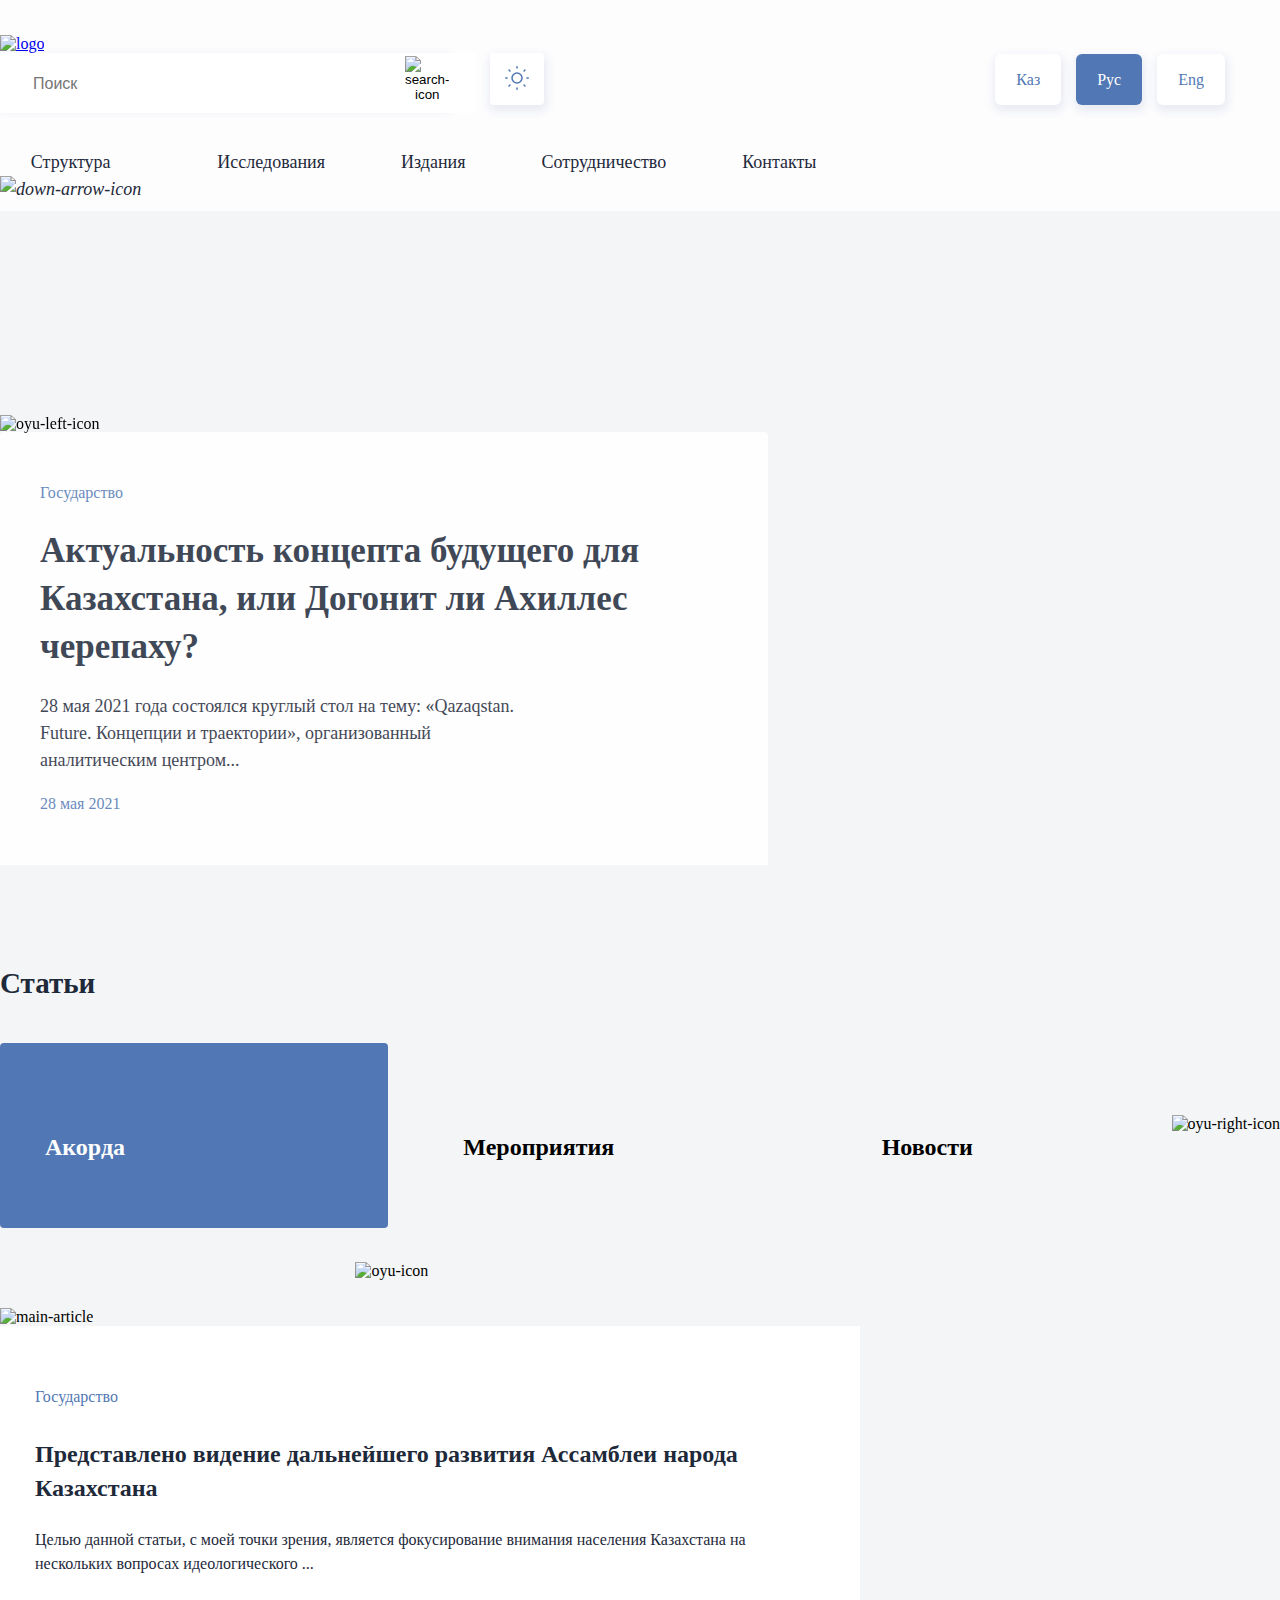
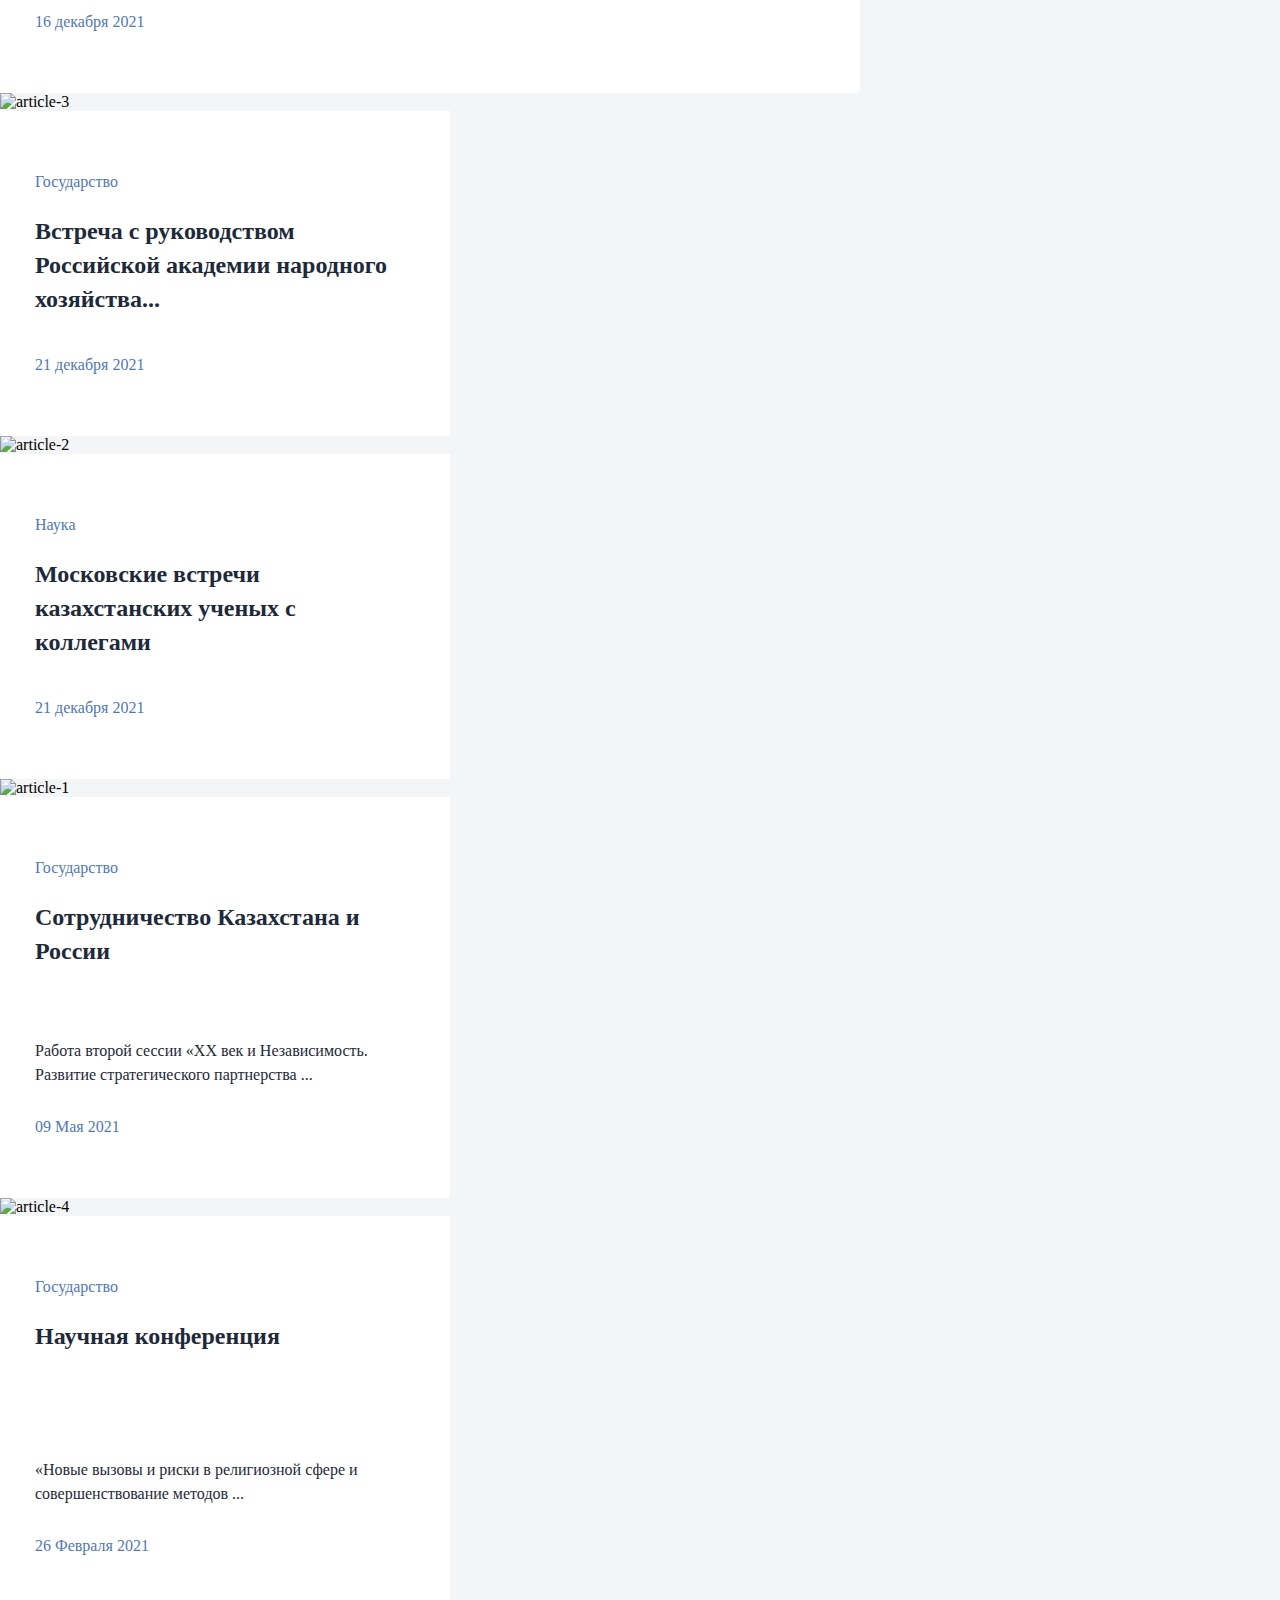
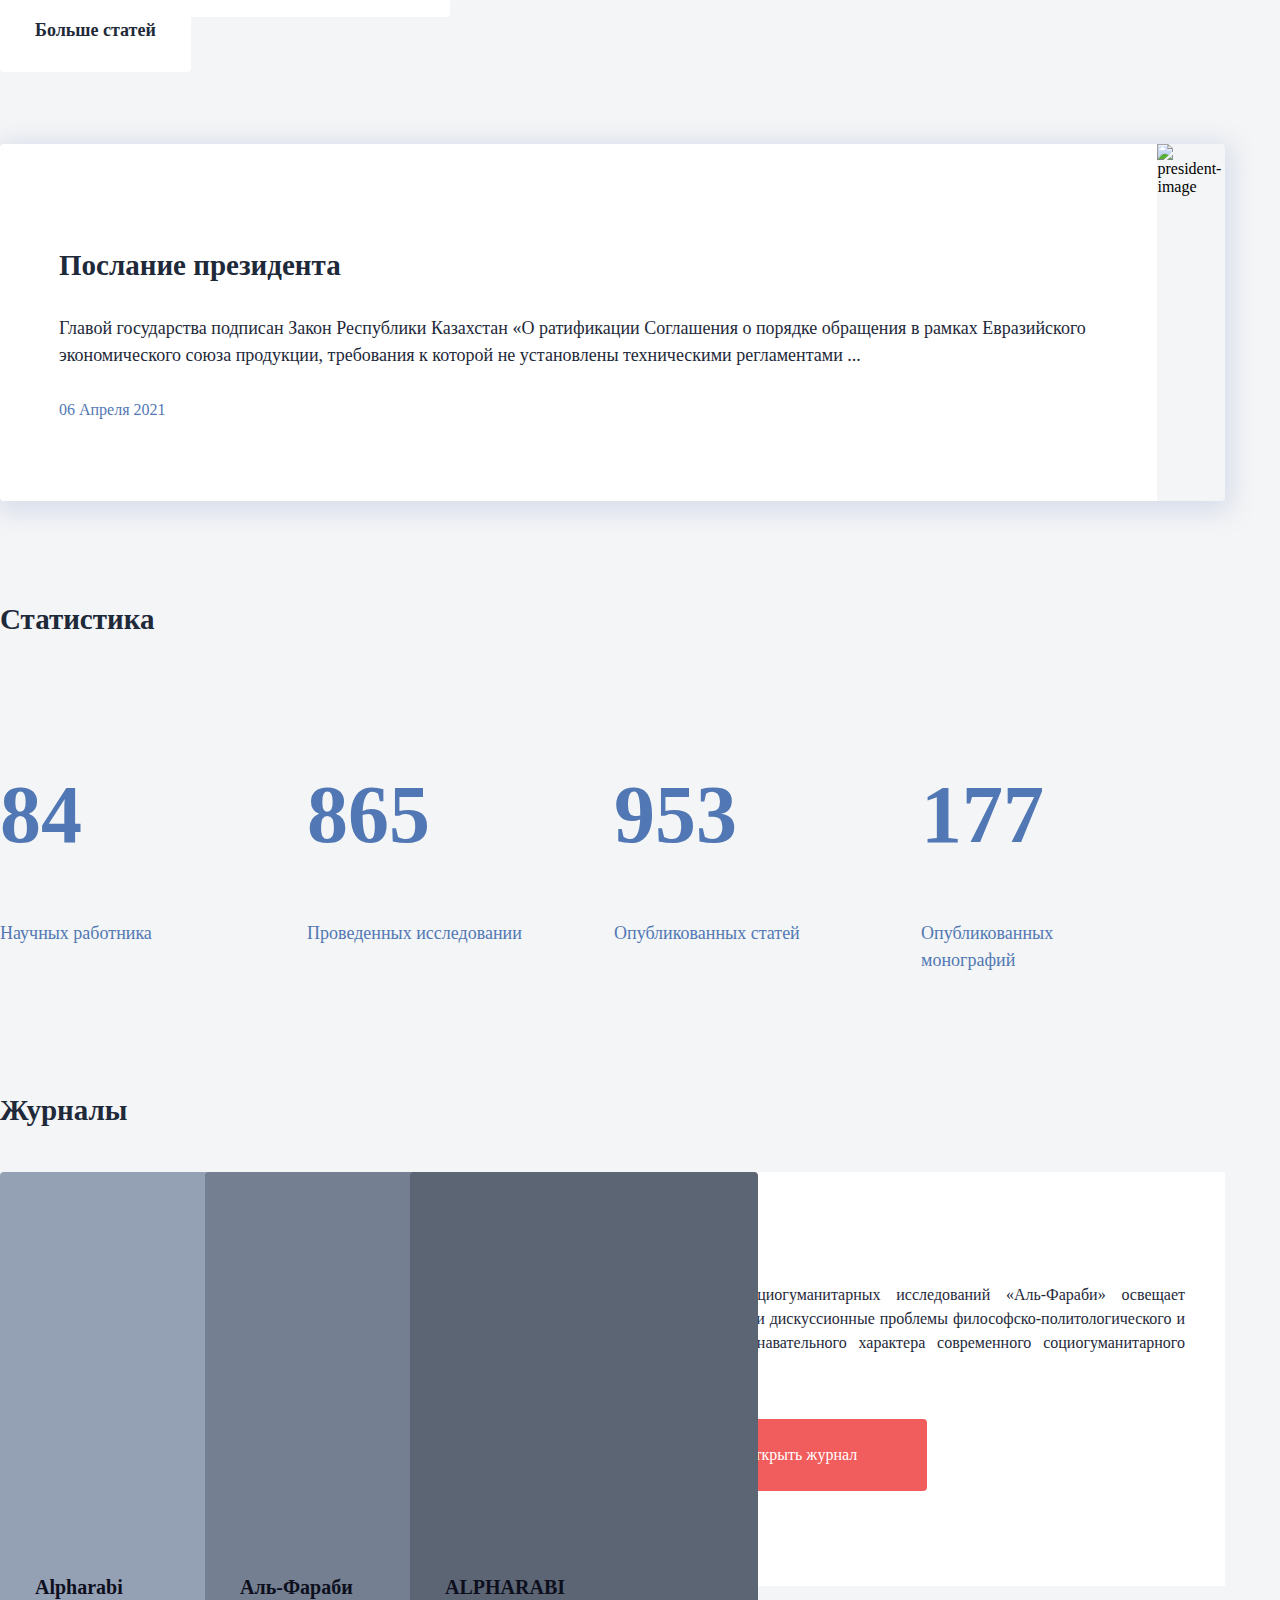
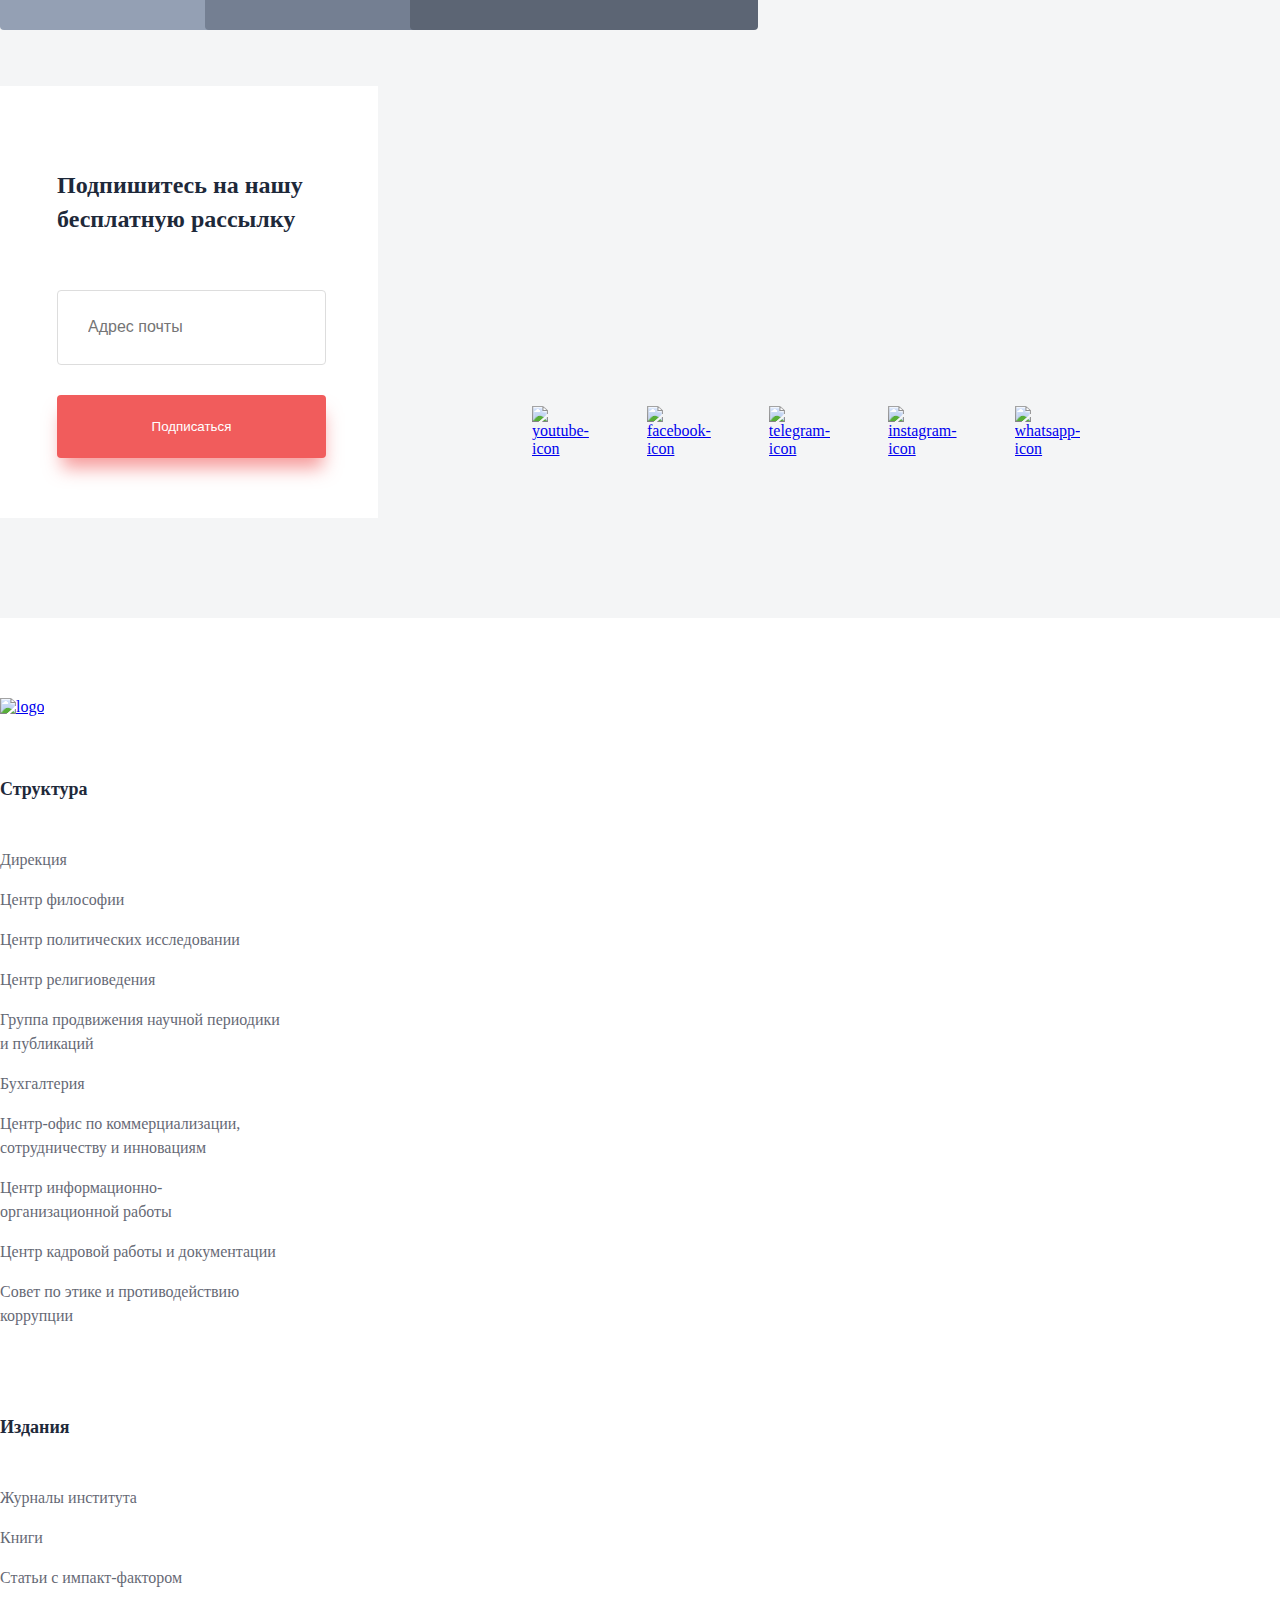
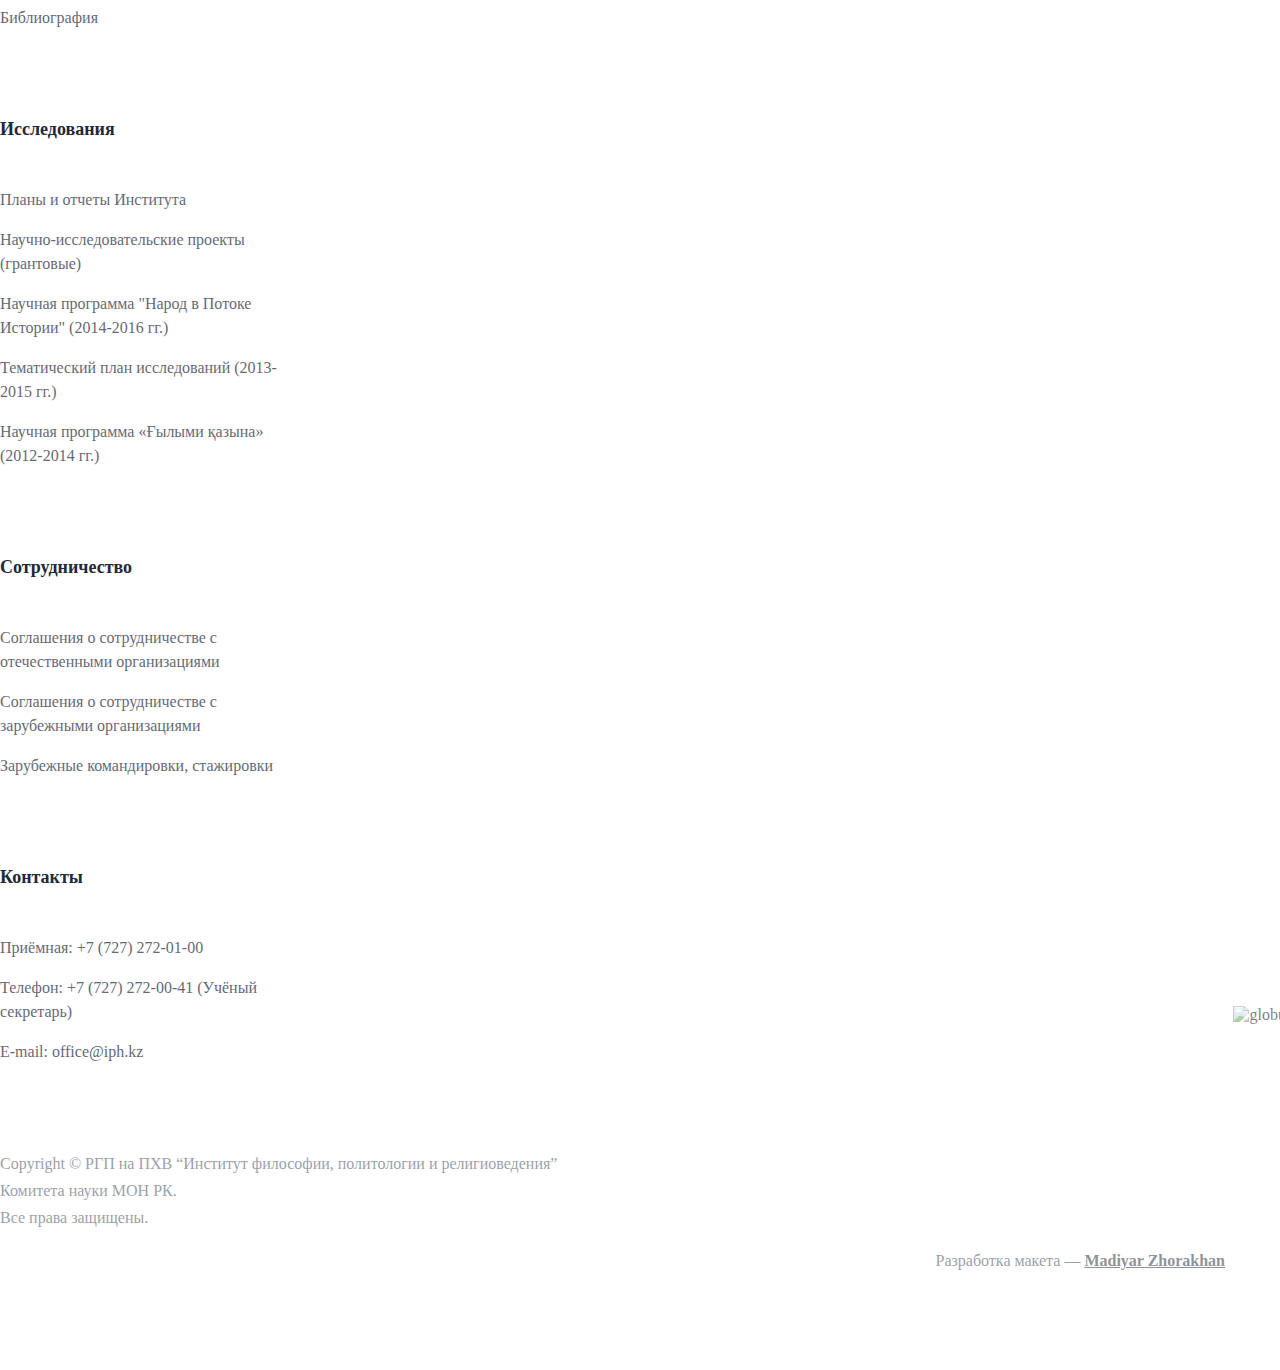
==== commit dbd06782: "footer change" ====
--- a/index.html
+++ b/index.html
@@ -7,13 +7,14 @@
     <title>Главная</title>
     <link rel="stylesheet" href="css/bootstrap.min.css">
     <link rel="stylesheet" href="css/style.css">
+    <link rel="stylesheet" href="css/tabs.css">
 </head>
-<body>
+<body> 
     <header>
         <div class="container">
             <div class="header row align-items-center justify-content-space-between">
                 <div class="logo col-lg-3 col-md-8">
-                    <a href="/">
+                    <a href="/layout.iph/">
                         <img class="logo-img" src="img/logo/logo-header.png" alt="logo">
                     </a>
                 </div>
@@ -534,7 +535,7 @@
                     </div>
                 </div>
             </div>
-    
+           
             <div class="journal-block">
                 <h2>
                     Журналы
@@ -542,7 +543,7 @@
                 <div class="journal-wrapper">
                     <div class="journal-item-block">
                         <div class="journal-item test">
-                            <div>Адам Әлемі</div> 
+                            <div>Alpharabi</div> 
                         </div>
                         <div class="journal-item test">
                             <div>Аль-Фараби</div>
@@ -561,33 +562,34 @@
                     </div>
                 </div>
             </div>
-            <div class="feedback-block">
-                <div class="left-side">
-                    <form action="">
-                        <h3>
-                            Подпишитесь на нашу бесплатную рассылку
-                        </h3>
-                        <input type="text" name="" id="" placeholder="Адрес почты">
-                        <button type="submit" class="feedback-btn">Подписаться</button>
-                    </form>
-                    
-                </div>
-                <div class="right-side basic-right-side">
-                    <a href="#"><img src="img/youtube-icon.svg" alt="youtube-icon"></a>
-                    <a href="#"><img src="img/facebook-icon.svg" alt="facebook-icon"></a>
-                    <a href="#"><img src="img/telegram-icon.svg" alt="telegram-icon"></a>
-                    <a href="#"><img src="img/instagram-icon.svg" alt="instagram-icon"></a>
-                    <a href="#"><img src="img/whatsapp-icon.svg" alt="whatsapp-icon"></a>
-                </div>
-                <div class="right-side dark-mode-right-side">
-                    <a href="#"><img src="img/youtube-icon-dark-mode.svg" alt="youtube-icon"></a>
-                    <a href="#"><img src="img/facebook-icon-dark-mode.svg" alt="facebook-icon"></a>
-                    <a href="#"><img src="img/telegram-icon-dark-mode.svg" alt="telegram-icon"></a>
-                    <a href="#"><img src="img/instagram-icon-dark-mode.svg" alt="instagram-icon"></a>
-                    <a href="#"><img src="img/whatsapp-icon-dark-mode.svg" alt="whatsapp-icon"></a>
-                </div>
-            </div>
-        </div>
+
+                <div class="feedback-block">
+                    <div class="left-side">
+                        <form action="">
+                            <h3>
+                                Подпишитесь на нашу бесплатную рассылку
+                            </h3>
+                            <input type="text" name="" id="" placeholder="Адрес почты">
+                            <button type="submit" class="feedback-btn">Подписаться</button>
+                        </form>
+                        
+                    </div>
+                    <div class="right-side basic-right-side">
+                        <a href="#"><img src="img/youtube-icon.svg" alt="youtube-icon"></a>
+                        <a href="#"><img src="img/facebook-icon.svg" alt="facebook-icon"></a>
+                        <a href="#"><img src="img/telegram-icon.svg" alt="telegram-icon"></a>
+                        <a href="#"><img src="img/instagram-icon.svg" alt="instagram-icon"></a>
+                        <a href="#"><img src="img/whatsapp-icon.svg" alt="whatsapp-icon"></a>
+                    </div>
+                    <div class="right-side dark-mode-right-side">
+                        <a href="#"><img src="img/youtube-icon-dark-mode.svg" alt="youtube-icon"></a>
+                        <a href="#"><img src="img/facebook-icon-dark-mode.svg" alt="facebook-icon"></a>
+                        <a href="#"><img src="img/telegram-icon-dark-mode.svg" alt="telegram-icon"></a>
+                        <a href="#"><img src="img/instagram-icon-dark-mode.svg" alt="instagram-icon"></a>
+                        <a href="#"><img src="img/whatsapp-icon-dark-mode.svg" alt="whatsapp-icon"></a>
+                    </div>
+                </div>
+            </>
         <img class="background-right-icon" src="img/oyu-right-icon.svg" alt="oyu-right-icon">
     </div>
     <footer>
@@ -800,7 +802,7 @@
                 </div>
                 <div class="col-lg-5">
                     <p>
-                        Разработка сайта — Zerone Technology <img src="img/zerone-icon.png" alt="zerone-icon">
+                        Разработка макета — <a href="https://github.com/MadiyarZh" style="color: #1e293a;font-weight: 700;">Madiyar Zhorakhan</a>
                     </p>
                 </div>
             </div>
@@ -809,5 +811,6 @@
 
     <script src="https://ajax.googleapis.com/ajax/libs/jquery/3.5.1/jquery.min.js"></script>
     <script src="js/custom.js"></script>
+    <script src="js/tabs.js"></script>
 </body>
 </html>